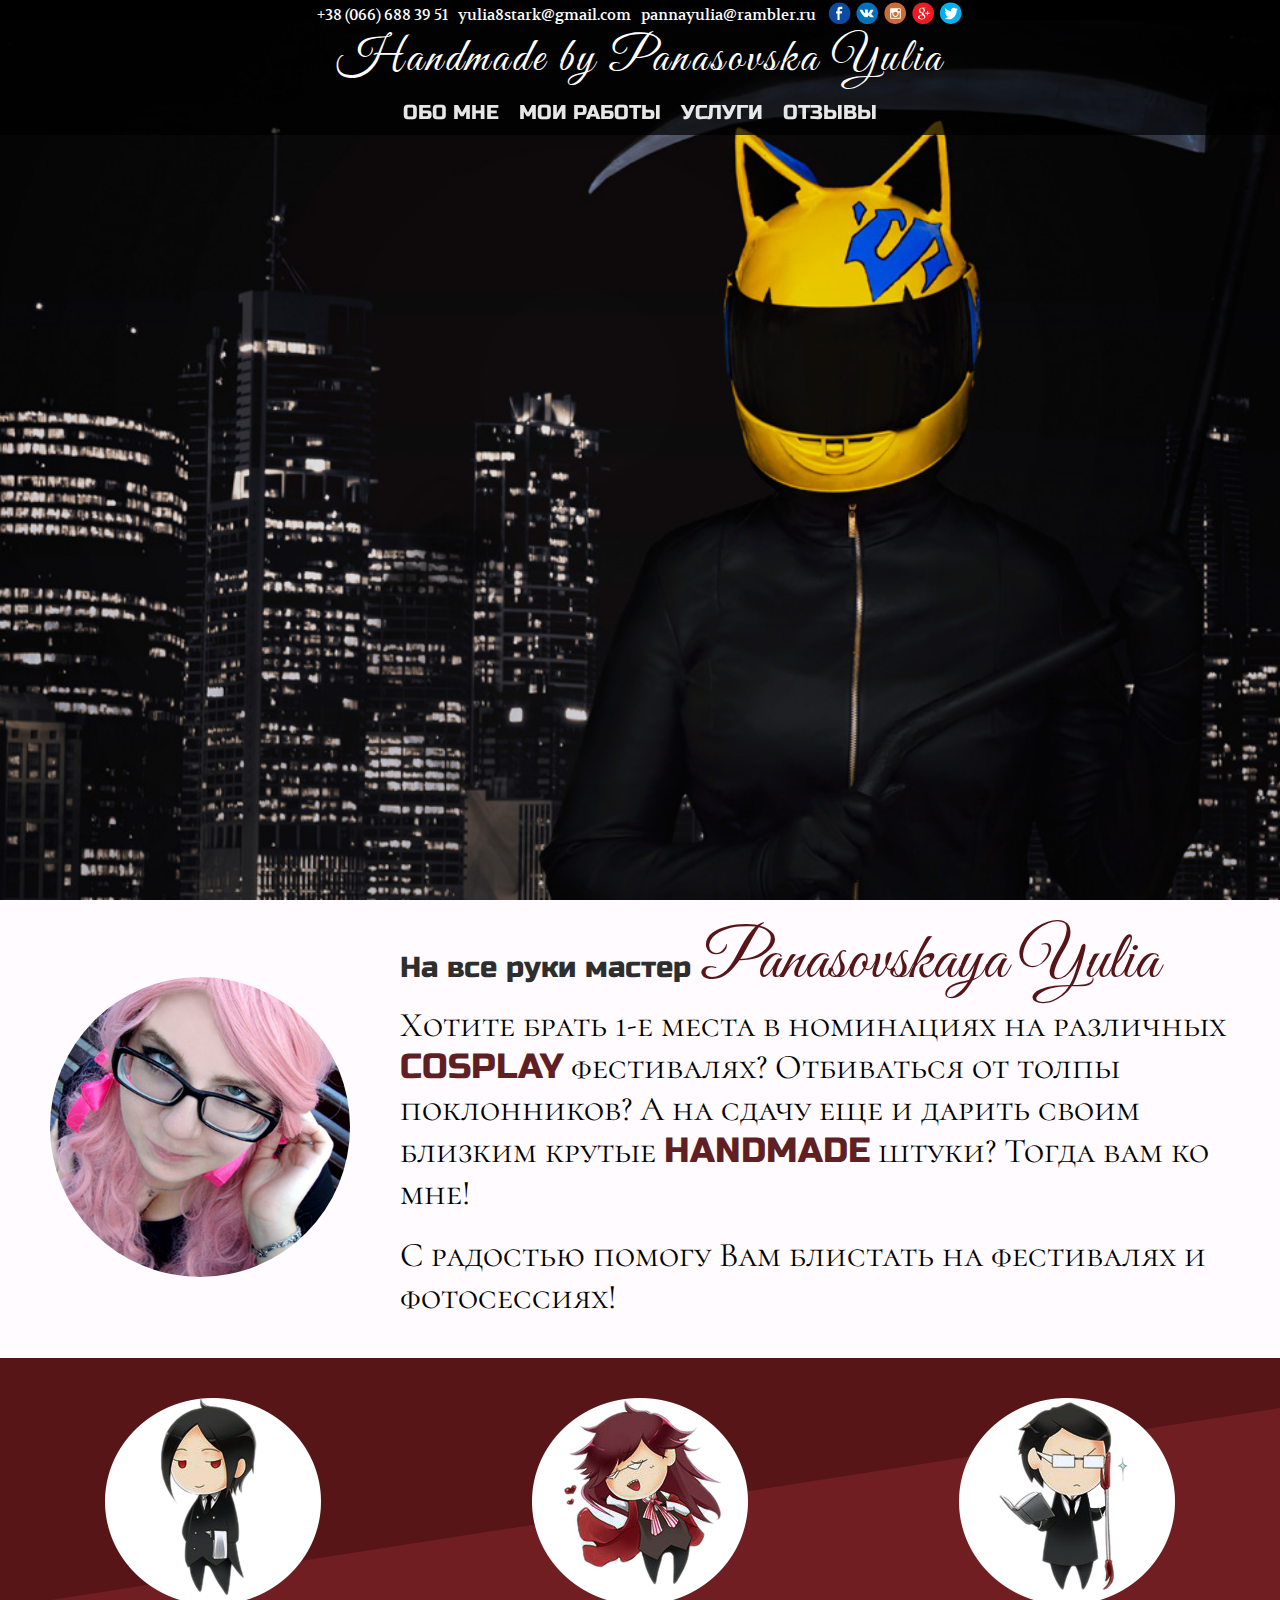
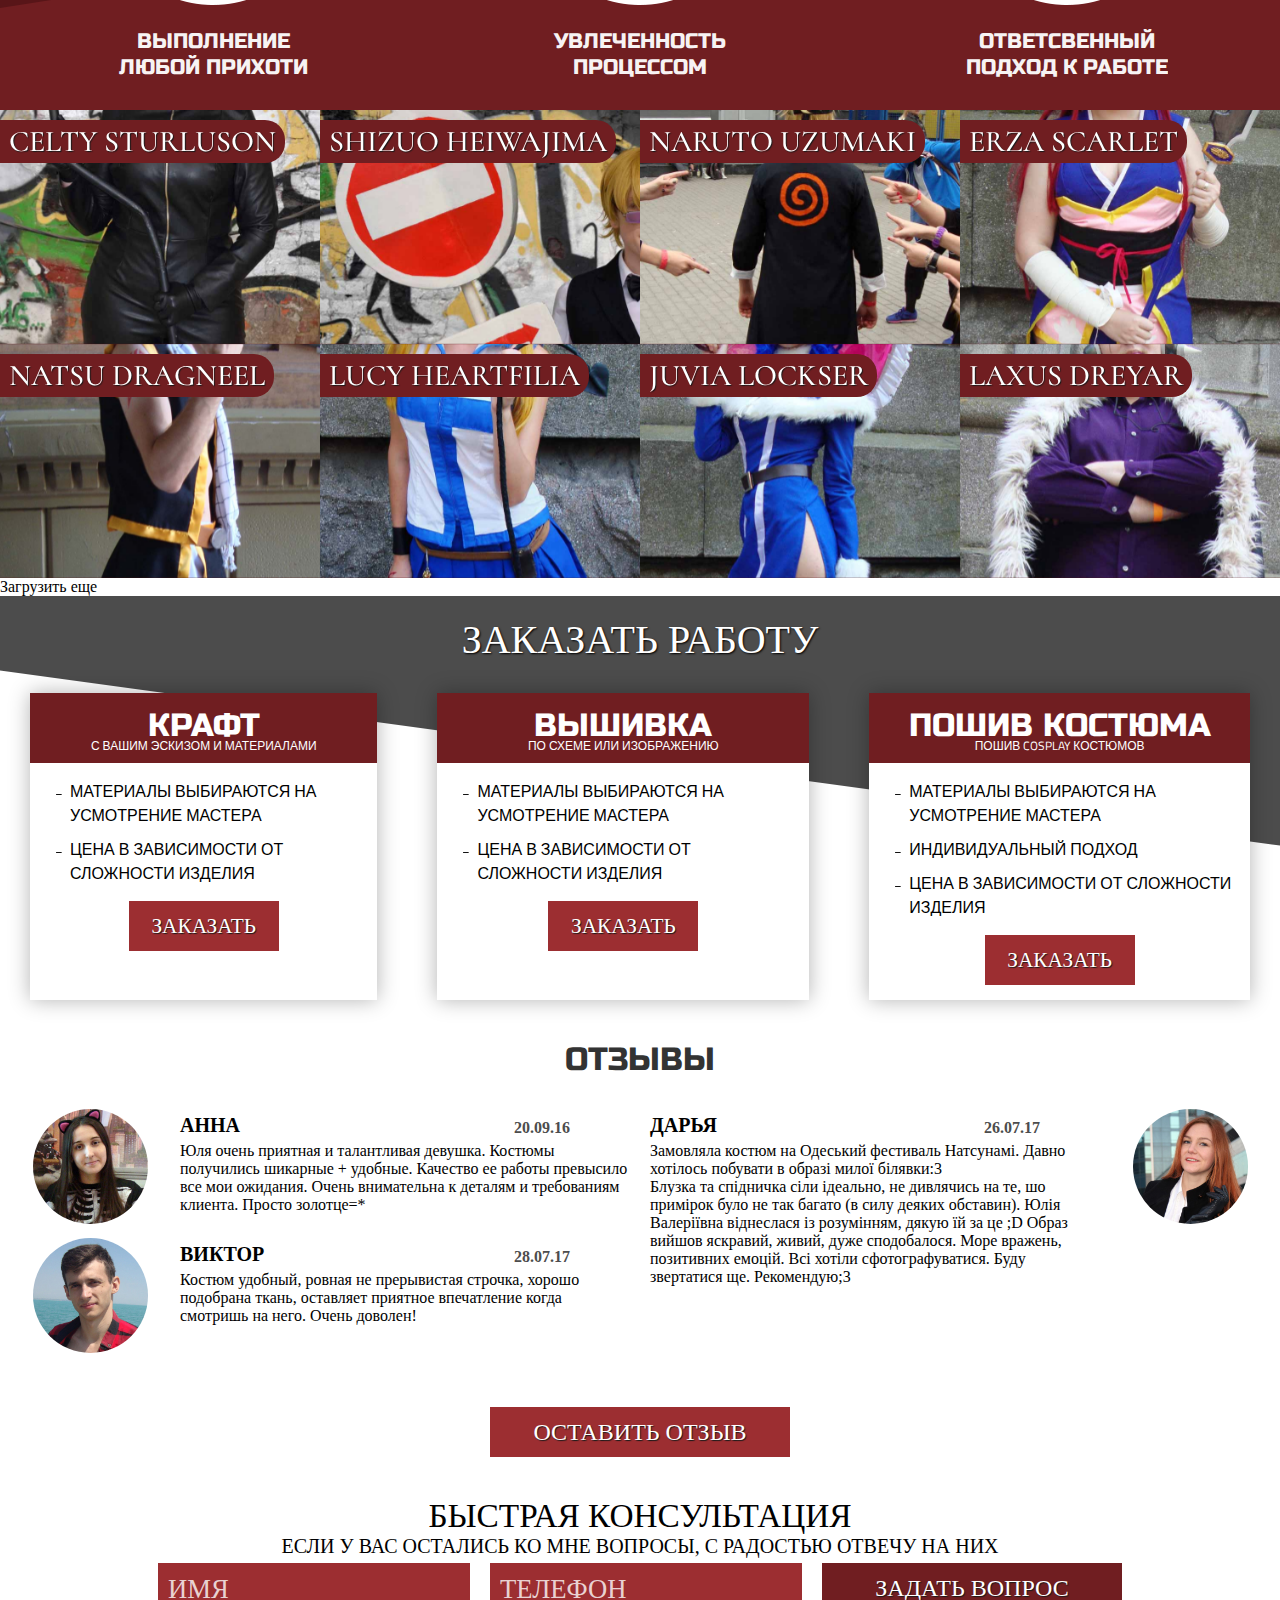
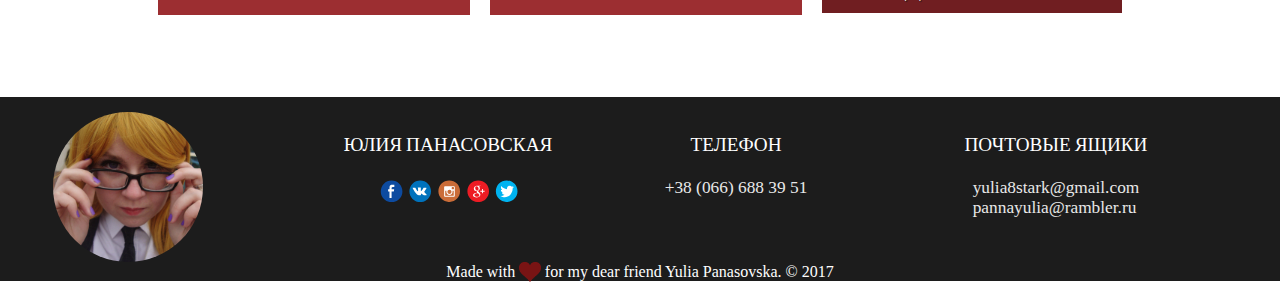
==== index.html @ e8b0d673 "ajax gallery. the first part" ====
﻿<!DOCTYPE html>
<html>
<head>
<meta charset="utf-8">
<title>Panasovska Yulia</title>
<link rel="icon" type="image/png" href="img/icon.png">
 <link rel="stylesheet"  type="text/css" href="styles.css">
 <link rel="stylesheet"  type="text/css" href="mobstyles.css">
<link rel="stylesheet"  type="text/css" href="animate.min.css">
<meta name="viewport" content="width=device-width, initial-scale=1">
<meta name="yandex-verification" content="92c1edef56f4a4aa" />
<script type="text/javascript" src="https://ajax.googleapis.com/ajax/libs/jquery/1.11.3/jquery.min.js"></script>
<script type="text/javascript" src="js/jquery.maskedinput.min.js"></script>
<script type="text/javascript" src="js/jquery.activechange.js"></script>
<script type="text/javascript" src="js/jquery.form.js"></script>
 <script type="text/javascript">
   jQuery(function($){
   $(".phone").mask("+38(999) 999-9999");
   });
</script>

<script type="text/javascript">
$(document).ready(function(){
   $("#imgLoad").hide();  //Скрываем прелоадер
});
var num = 4; //чтобы знать с какой записи вытаскивать данные
$(function() {
   $("#load div").click(function(){ //Выполняем если по кнопке кликнули
   $("#imgLoad").show(); //Показываем прелоадер
   $.ajax({
          url: "galleryPick.php",
          type: "POST",
          data: {"num": num},
          cache: false,
          success: function(response){
              if(response == 0){  // смотрим ответ от сервера и выполняем соответствующее действие
                 alert("Больше нет записей");
                 $("#imgLoad").hide();
              }else{
                // $("#content").empty()
                 $("#gallery").append(response);
                 num = num + 4;
                 $("#imgLoad").hide();
              }
           }
        });

        // $.ajax({
        //        url: "galleryPick.php",
        //        type: "POST",
        //        data: {"num": num},
        //        cache: false,
        //        success: function(response){
        //            if(response == 0){  // смотрим ответ от сервера и выполняем соответствующее действие
        //               alert("Больше нет записей");
        //               $("#imgLoad").hide();
        //            }else{
        //               $("#content").append(response);
        //               num = num + 5;
        //               $("#imgLoad").hide();
        //            }
        //         }
        //      });
    });
});
</script>
<style type="text/css">

/*.commentBlock{
  width:500px;
  margin: 10px auto;
  border-bottom:1px solid #999;
}
.name{
  font-weight:700;
}
#load{
  width:120px;
  height:30px;
  text-align:center;
  margin: 10px auto;
}
#load div{
   margin: 5px;
   cursor:pointer;
   background: #6483aa;
   color:#fff;
   padding: 4px 10px 4px 10px;
   border:1px solid #2f4561;
   -webkit-border-radius: 2px;
   -moz-border-radius: 2px;
   border-radius: 2px;
}*/
</style>

<style>
@media screen and (-ms-high-contrast: active), (-ms-high-contrast: none)   {
.grid {
  display: none;
}

#ie::after {
  content: "Для просмотра сайта используйте, пожалуйста, другой браузер";
}

.cbalink {
	background-color: #fff;
	margin: 0;
}
}
</style>

</head>
<body>
<div id="ie"></div>
<div class="grid">
<nav class="sticky top-menu" id="menu">
<ul id="nav" class="start-opacity">
<li class="item-nav nav-about"><a href="#about" >Обо мне</a></li>
<li class="item-nav nav-work"><a href="#gallery">Мои работы</a></li>
<li class="item-nav nav-order"><a href="#order">Услуги</a></li>
<li class="item-nav nav-review"><a href="#review">Отзывы</a></li>
</ul>
</nav>
<header class="grid-header">
<div class="address">
<div class="address-item telephone">+38 (066) 688 39 51</div>
<div class="address-item mail">yulia8stark@gmail.com</div>
<div class="address-item mail">pannayulia@rambler.ru</div>
<div class="address-item social">
<a class="social-item facebook" href="https://www.facebook.com/yulia.panasovska"></a>
<a class="social-item vk" href="https://vk.com/skiloi"></a>
<a class="social-item insta" href="https://www.instagram.com/_skiloi_/"></a>
<a class="social-item google" href="https://plus.google.com/u/0/117470913930632903381"></a>
<a class="social-item twitter" href="#"></a>
</div>
</div>
<div id="logo"> Handmade by Panasovska Yulia </div>
</header>
 <div class="grid-about" id="about">
<div class="grid-about-wrap">
<div class="grid-about-photo">
<img src="img/photo.jpg">
</div>
<div class="grid-about-item">
<div class="grid-about-top"><span class="about-header-first"> На все руки мастер</span><span class="about-header-second">Panasovskaya Yulia</span></div>
<div class="grid-about-center">Хотите брать 1-е места в номинациях на различных <span class="about-center-keywords">COSPLAY</span> фестивалях? Отбиваться от толпы поклонников? А на сдачу еще и дарить своим близким крутые <span class="about-center-keywords">HANDMADE</span> штуки? Тогда вам ко мне!</div>
<div class="grid-about-bottom">С радостью помогу Вам блистать на фестивалях и фотосессиях!</div>
</div>
</div>

  <div class="grid-circles" id="circles">
<div class="bg-for-circles"></div>
<div class="wrap-for-circles">
<div class="grid-circles-img grid-circles-left-img"><img  src="img/seba.png">
<div class="circles-img-descr">Выполнение любой прихоти</div>
</div>
<div class="grid-circles-img grid-circles-center-img"><img src="img/grel.png">
<div class="circles-img-descr">Увлеченность процессом</div >
</div>
<div class="grid-circles-img grid-circles-right-img "><img src="img/william.png">
<div class="circles-img-descr">Ответсвенный подход к работе</div>
</div>
</div>
</div>
</div>

<div class="grid-gallery" id="gallery">

<label for="pic-1" class="grid-gallery-element">
<figure class="gallery-effect">
<img class="small-img" src="img/small_overalls.jpg">
<figcaption>
<div>
	<h2>Celty Sturluson</h2>
	<p class="date"> 22.07.2017</p>
	<p class="fest"> Khanifest</p>
	<p>Пошив комбинезона, перчаток. Крафт шлема и косы.</p>
</div>
</figcaption>
</figure>
</label>


<label for="pic-2" class="grid-gallery-element">
<figure class="gallery-effect">
<img class="small-img" src="img/small_znak.jpg">
<figcaption>
<div>
	<h2>Shizuo Heiwajima</h2>
	<p class="date">22.07.2017</p>
	<p class="fest"> Khanifest</p>
	<p>Крафт дорожного знака.</p>
</div>
</figcaption>
</figure>
</label>

<label for="pic-3" class="grid-gallery-element">
<figure class="gallery-effect">
<img class="small-img" src="img/small_cloak.jpg">
<figcaption>
<div>
	<h2>Naruto Uzumaki</h2>
	<p class="date">24.09.2016</p>
	<p class="fest"> Akihabara</p>
	<p>Пошив плаща и повязки на голову.</p>
</div>
</figcaption>
</figure>
</label>

<label for="pic-4" class="grid-gallery-element">
<figure class="gallery-effect">
<img class="small-img" src="img/small_erza.jpg">
<figcaption>
<div>
	<h2>Erza Scarlet</h2>
	<p class="date">22.07.2017</p>
	<p class="fest"> NatsuNami</p>
	<p>Пошив костюма. Крафт алебарды.</p>
</div>
</figcaption>
</figure>
</label>

<label for="pic-5" class="grid-gallery-element">
<figure class="gallery-effect">
<img class="small-img" src="img/small_natsu.jpg">
<figcaption>
<div>
	<h2>Natsu Dragneel</h2>
	<p class="date">01.02.2017</p>
	<p class="fest"> NatsuNami</p>
	<p>Пошив костюма.</p>
</div>
</figcaption>
</figure>
</label>

<label for="pic-6" class="grid-gallery-element">
<figure class="gallery-effect">
<img class="small-img" src="img/small_lucy.jpg">
<figcaption>
<div>
	<h2>Lucy Heartfilia</h2>
	<p class="date">22.07.2017</p>
	<p class="fest"> NatsuNami</p>
	<p>Пошив костюма.</p>
</div>
</figcaption>
</figure>
</label>

<label for="pic-7" class="grid-gallery-element">
<figure class="gallery-effect">
<img class="small-img" src="img/small_juvia.jpg">
<figcaption>
<div>
	<h2>Juvia Lockser</h2>
	<p class="date">22.07.2017</p>
	<p class="fest"> NatsuNami</p>
	<p>Пошив костюма. Сапоги-чулки. Крафт зонта.</p>
</div>
</figcaption>
</figure>
</label>

<label for="pic-8" class="grid-gallery-element">
<figure class="gallery-effect">
<img class="small-img" src="img/small_laxus.jpg">
<figcaption>
<div>
	<h2>Laxus Dreyar</h2>
	<p class="date">22.07.2017</p>
	<p class="fest"> NatsuNami</p>
	<p>Пошив плаща. Крафт наушников.</p>
</div>
</figcaption>
</figure>
</label>
 <!-- <div id="content">

</div> -->

</div>
<div id="load">
<div>Загрузить еще</div>
<img src="loading.gif" id="imgLoad">
</div>


<div>
<input type="checkbox" id="pic-1"/>
<label for="pic-1" class="lightbox"><div class="bg"> <img src="img/overalls.jpg"/> </div></label>
<input type="checkbox" id="pic-2"/>
<label for="pic-2" class="lightbox"><div class="bg"> <img src="img/znak.jpg"/> </div></label>
<input type="checkbox" id="pic-3"/>
<label for="pic-3" class="lightbox"><div class="bg"> <img src="img/cloak.jpg"/> </div></label>
<input type="checkbox" id="pic-4"/>
<label for="pic-4" class="lightbox"><div class="bg"> <img src="img/erza.jpg"/> </div></label>
<input type="checkbox" id="pic-5"/>
<label for="pic-5" class="lightbox"><div class="bg"> <img src="img/natsu.jpg"/> </div></label>
<input type="checkbox" id="pic-6"/>
<label for="pic-6" class="lightbox"><div class="bg"> <img src="img/lucy.jpg"/> </div></label>
<input type="checkbox" id="pic-7"/>
<label for="pic-7" class="lightbox"><div class="bg"> <img src="img/juvia.jpg"/> </div></label>
<input type="checkbox" id="pic-8"/>
<label for="pic-8" class="lightbox"><div class="bg"> <img src="img/laxus.jpg"/> </div></label>
</div>

<div class="grid-order" id="order">
<div class="bg-for-order"></div>
<div class="order-header">Заказать работу</div>
<div class="grid-order-block">
<div class="order-block grid-order-left">
<header>Крафт
<div class="order-header-descr">с вашим эскизом и материалами</div>
</header>
<ul>
<li>материалы выбираются на усмотрение мастера
<li>цена в зависимости от сложности изделия
</ul>
<button class="order-button-element">Заказать</button>
</div>
<div class="order-block grid-order-center">
<header>Вышивка
<div class="order-header-descr">по схеме или изображению</div>
</header>
<ul>
<li>материалы выбираются на усмотрение мастера
<li>цена в зависимости от сложности изделия
</ul>
<button class="order-button-element">Заказать</button>
</div>
<div class="order-block grid-order-right">
<header>Пошив костюма
<div class="order-header-descr">пошив cosplay костюмов</div>
</header>
<ul>
<li>материалы выбираются на усмотрение мастера
<li>индивидуальный подход
<li>цена в зависимости от сложности изделия
</ul>
<button class="order-button-element">Заказать</button>


</div>
</div>

<div class="order-form order-form-hide" > <div class="order-form-wrap"><div onClick="cancelFunc()" class="cancel"></div>
<form id="form-order" action="javascript:void(null);" onsubmit="callOrder()" method="POST">
<h2>Заказать</h2>
<table>
<th><td>
<input class="order-form-element" type="text" name="name-order" placeholder="Имя" required>
<input class="order-form-element" type="text" name="mail-order" placeholder="Email" required>
<input class="order-form-element phone" type="text" name="phone-order" placeholder="Телефон"></td>
<td><textarea class="order-form-element" name="message-order" placeholder="Ваши пожелания..."></textarea></td></th></table>
<button class="order-form-element order-form-button" type="submit">Отправить</button>
</form></div></div>

</div>
<div class="grid-review" id="review">
  <div class="review-header">Отзывы</div>
    <div class="grid-review-block">
      <div class="grid-review-block-left">
        <div class="grid-review-block-left-first">
          <div class="review-image"><img src="img/photo_anna.jpg" ></div>
          <div class="review-comment">
            <p class="review-name">Анна <span class="review-date">20.09.16</span></p>
            <p>Юля очень приятная и талантливая девушка. Костюмы получились шикарные + удобные. Качество ее работы превысило все мои ожидания. Очень внимательна к деталям и требованиям клиента. Просто золотце=*</p>
          </div>
        </div>
        <div class="grid-review-block-left-second">
          <div class="review-image"><img src="img/photo_victor.jpg" ></div>
          <div class="review-comment">
            <p class="review-name">Виктор <span class="review-date">28.07.17</span></p>
            <p>Костюм удобный, ровная не прерывистая строчка, хорошо подобрана ткань, оставляет приятное впечатление когда смотришь на него. Очень доволен!</p>
          </div>
        </div>
      </div>
    <div class="grid-review-block-right">
      <div class="grid-review-block-right-first">
        <div class="review-comment">
          <p class="review-name">Дарья <span class="review-date">26.07.17</span></p>
          <p>Замовляла костюм на Одеський фестиваль Натсунамі. Давно хотілось побувати в образі милої білявки:3 <br>
            Блузка та спідничка сіли ідеально, не дивлячись на те, шо примірок було не так багато (в силу деяких обставин). Юлія Валеріївна віднеслася із розумінням, дякую їй за це ;D
            Образ вийшов яскравий, живий, дуже сподобалося. Море вражень, позитивних емоцій. Всі хотіли сфотографуватися. Буду звертатися ще. Рекомендую;3</p>
        </div>
        <div class="review-image review-image-right"><img src="img/photo_daria.jpg"></div>
      </div>
    </div>
    </div>

<div class="review-form review-form-hide" > <div class="review-form-wrap"> <div onClick="cancelFunc()" class="cancel"></div>
<form id="form-review" action="javascript:void(null);" onsubmit="callReview()" method="POST">
<h2>Оставить отзыв</h2>
<input class="review-form-element" type="text" name="name-review" placeholder="Имя" required>
<input class="review-form-element" type="text" name="mail-review" placeholder="Email" pattern="/^([A-Z|a-z|0-9](\.|_){0,1})+[A-Z|a-z|0-9]\@([A-Z|a-z|0-9])+((\.){0,1}[A-Z|a-z|0-9]){2}\.[a-z]{2,3}$/gm" required>
<textarea class="review-form-element" name="comment-review" required></textarea>
<button class="review-form-element review-form-button" type="submit">Отправить</button>
</form></div></div>


<div class="review-button"><button class="review-button-element">Оставить отзыв</button></div>

</div>
<div class="grid-consultation" id="consultation">
<div id="consultation-header">Быстрая консультация</div>
<div id="consultation-descr">Если у Вас остались ко мне вопроcы, с радостью отвечу на них</div>

<div class="consultation-form">
<form class="grid-consultation-form" id="form-cons" action="javascript:void(null);" onsubmit="callCons()" method="POST">
<input class="consultation-form-element" type="text" name="name-cons" placeholder="Имя" required>
<input class="consultation-form-element phone"  type="text" name="phone-cons" placeholder="Телефон" required>
<button class="consultation-form-element consultation-button-element" type="submit"  >Задать вопрос</button>
</form>
</div>

<div class="response-form response-form-hide">
<div id="screen">
<div id="response-wrap">
<div id="response">
</div>
<button id="response-button" onClick="clearFunc()" style="display: none" >Окей</button>
</div>
</div>
</div>

</div>
 <footer class="grid-footer">
<div class="footer-img"><img src="img/photo_footer.jpg" ></div>

<div class="footer-name">Юлия Панасовская</div>
<div class="footer-tel-descr">Телефон</div>
<div class="footer-email-decr">Почтовые ящики</div>
<div class="footer-social">
<a class="social-item facebook" href="https://www.facebook.com/yulia.panasovska"></a>
<a class="social-item vk" href="https://vk.com/skiloi"></a>
<a class="social-item insta" href="https://www.instagram.com/_skiloi_/"></a>
<a class="social-item google" href="https://plus.google.com/u/0/117470913930632903381"></a>
<a class="social-item twitter" href="#"></a>
</div>
<div class="footer-tel">
<div>+38 (066) 688 39 51</div>

</div>
<div class="footer-email">
<div>yulia8stark@gmail.com</div>
<div>pannayulia@rambler.ru</div>
</div>
<div id="footer-copyright">Made with <span id="footer-heart"><img src="img/heart.png"></span> for my dear friend Yulia Panasovska. &copy 2017</div>
</footer>
</div>
</body>
</html>
---- styles.css ----
@import url('https://fonts.googleapis.com/css?family=Titillium+Web:200,200i,300,300i,400,400i,600,600i,700,700i,900');
@import url('https://fonts.googleapis.com/css?family=Satisfy');
@import url('https://fonts.googleapis.com/css?family=Cookie|Great+Vibes|Russo+One|Volkhov');
@import url('https://fonts.googleapis.com/css?family=Cormorant+Unicase');
@import url('https://fonts.googleapis.com/css?family=Marmelad');
@import url('https://fonts.googleapis.com/css?family=Jura');
@import url('https://fonts.googleapis.com/css?family=Lato');

:root {
	--scarlet-medium: #701e21;
	--scarlet-light: #9c2e31;
	--white: #fff;
	--black: #000;
	--font-russo: 'Russo One', sans-serif;
}



body,html {
	margin: 0;
	padding: 0;
	border: 0;
}

ul::selection,
li::selection {
	color: var(--white);
	background: var(--scarlet-light);
}

p::selection,
span::selection,
div::selection,
a::selection,
img::selection,
h2::selection,
button::selection,
header::selection,
input::selection,
textarea::selection    {
	color: var(--white);
	background: var(--scarlet-light);
}

.address {
	display: flex;
	justify-content: center;
	flex-wrap: nowrap;
	background-color: #000;
	color: var(--white);
	height: 20px;
	font-family: 'Volkhov', serif;
	margin: 0;
	padding: 0;
	font-size: 11pt;
}

.address-item {
	margin-left: 5px;
	margin-right: 5px;
}

#logo {
	background-color: rgba(0,0,0, 0.7);
	margin: 0;
	text-align: center;
	margin: 0;
	color: var(--white);
	font-size: 35pt;
	font-family: 'Great Vibes', cursive;
	height: 50px;
	z-index: 999;
	padding: 10px;
	letter-spacing: 3px;
}



header.grid-header {
	background-image: url(img/bgr.jpg);
	background-size: cover;
	background-attachment: fixed;
	background-position: 70% 50%;
	background-color: #000;
}

.grid {
	display: grid;
	grid-template-columns: 1fr;
	grid-template-rows: 0px 100vh auto auto auto auto auto  auto 200px;
}

.social a {
	display: inline-flex;
	text-decoration: none;
	background-image: url('img/social.svg');
	background-repeat: no-repeat;
	background-size: 27px auto;
	padding: 2px 0 2px 0px;
	width: 25px;
	height: 20px;
	-webkit-transition: all 0.2s ease 0s;
	-moz-transition: all 0.2s ease 0s;
	-o-transition: all 0.2s ease 0s;
	transition: all 0.2s ease 0s;
}

.social a:hover {
	transform: scale(1.3);
}

.social .facebook {background-position: 0 0px;}
.social .vk {background-position: 0 -26px;}
.social .insta {background-position: 0 -51px;}
.social .google {background-position: 0 -77px;}
.social .twitter {background-position: 0 -103px;}

.mail, .telephone {
	margin-top: 5px;
}

/* ----------------- GRID NAV --------------------- */

.opacity {
	background-color : rgba(0,0,0, 0.7);
}


.non-opacity {
	background-color : rgba(0,0,0, 0.95);
}
#nav {
	display: block;
	margin: 0;
	padding: 5px;

	color: var(--white);
	text-align: center;
}

.item-nav {
	padding: 5px;
	text-align: center;
	color: var(--white);
	text-transform: uppercase;
	font-size: 15pt;
	display: inline-block;
	font-family: var(--font-russo);
	margin-left: 3px;
	margin-right: 3px;
}

.start-opacity {
background-color : rgba(0,0,0, 0.7);

}

ul {
	list-style-type: none;
}

nav {
	margin-top: 90px;
	z-index: 3;
}

.sticky {
	position: -moz-sticky;
	position: -ms-sticky;
	position: -o-sticky;
	position: sticky;
	top: 0px;
}

nav a {
	color: var(--white);
	opacity: 0.9;
	text-decoration: none;
	-webkit-transition: all 0.2s ease 0s;
	-moz-transition: all 0.2s ease 0s;
	-o-transition: all 0.2s ease 0s;
	transition: all 0.2s ease 0s;
}

nav a:hover {
	color: var(--scarlet-light);
}

nav a.active {
	color: var(--scarlet-light);
}

/* ----------------- GRID ABOUT --------------------- */

.grid-about-wrap {
	display: grid;
	background-color: #fffbff;
	grid-template-columns: 400px 1fr;
}

.grid-about-photo {
	justify-self: center;
	align-self: center;
}

.grid-about-photo img {
	border-radius: 200px;
	text-align: center;
	height: 300px;

}

.about-center-keywords {
	transition: all .2s ease;
	display: inline-block;
}

.about-center-keywords:hover {
	-webkit-transform: scale(1.1);
	-ms-ransform: scale(1.1);
	transform: scale(1.1);
}

.grid-about-item {
    margin-right: 10px;
}

.grid-about-top {
	margin-top: 20px;
	display: inline-block;
	width: 100%;
}


.grid-about-center {
	margin-top: 0px;
	font-size: 26pt;
	font-family: 'Cormorant Unicase', serif;
	margin-right: 5%;
}


.grid-about-bottom {
	margin-top: 20px;
	font-size: 26pt;
	margin-bottom: 40px;
	font-family: 'Cormorant Unicase', serif;
	margin-right: 5%;
}

.about-header-first {
	font-family: var(--font-russo);
	font-size: 22pt;
	color: #242424;
	opacity: 0.95;
}

.about-header-second {
	color: #581518;
	font-family: 'Great Vibes', cursive;
	font-size: 50pt;
	padding-left: 10px;
}

.about-center-keywords {
	color: #581518;
	font-family: var(--font-russo);
	opacity: 0.95;
}

/* ----------------- GRID CIRCLES --------------------- */

.grid-circles {
	padding: 0px;
	background: var(--scarlet-medium);
	position: relative;
}

.wrap-for-circles {
	display: flex;
	flex-wrap: wrap;
	z-index: 2;
	position: relative;
	justify-content: space-around;
}


.bg-for-circles {
	background: #581518;
	z-index: 1;
	width: 100wv;
	height: 250px;
	clip-path: polygon(0 100%, 100% 20%, 100% 0, 0 0);
	margin-bottom: -210px;
	position: relative;
}

.circles-img-descr {
	color: var(--white);
	text-align: center;
	margin: 30px;
	font-size: 16pt;
	font-family: var(--font-russo);
	opacity: 0.95;
	font-weight: 100;
	text-transform: uppercase;
	transition: all .3s ease;
}

.grid-circles-img {
	background-image: url(img/circle.png);
	background-repeat: no-repeat;
	background-position: top center;
	-webkit-flex-basis: 270px;
	flex-basis: 270px;



}

.grid-circles-img:hover .circles-img-descr {
	-webkit-transform: scale(1.1);
	-ms-transform: scale(1.1);
	transform: scale(1.1);
}

.grid-circles-img img {
	display: block;
	margin: auto;
	transition: all .2s ease;
}

/* ----------------- GRID GALLERY --------------------- */

.grid-gallery {
	display: grid;
	grid-template-columns: repeat(auto-fit, minmax(300px, auto));
	padding-top: 0px;
	padding-bottom: 0px;
	grid-gap: 0px;
	/*justify-content: center;*/
	margin-bottom: 0px;
	background-color: #fffbff;

}

.grid-gallery-element {
 	/*width: 350px;
	height: 230px;*/
	overflow: hidden;

}

.small-img {
	max-width: 100%;
	height: auto;
}

.lightbox {
	width: 100%;
	position: fixed;
	top: 0;
	left: 0;
	z-index: 99;
	min-height: 100%;
	visibility: hidden;
	opacity: 0;
	-webkit-transform: scale(1);
	-ms-transform: scale(1);
	transform: scale(1);
	transition: all 0.3s ease;
	overflow: hidden;

}
.lightbox .bg img {
	position: fixed;
	top: 50%;
	left: 50%;
	max-width: 96%;
	max-height: 96%;
	-webkit-transform: translate(-50%, -50%);
	-ms-transform: translate(-50%, -50%);
	transform: translate(-50%, -50%);
	box-shadow: 0 2px 8px rgba(0, 0, 0, 0.25);
	transition: transform .5s ease-out;
	overflow-y: hidden;
}

.lightbox .bg {
	background-color: rgba(0,0,0, 0.95);
	position: fixed;
	top: 50%;
	left: 50%;
	width: 100vw;
	height: 100vh;
	-webkit-transform: translate(-50%, -50%);
	-ms-transform: translate(-50%, -50%);
	transform: translate(-50%, -50%);

}

input[type="checkbox"]:checked + .lightbox {
	-webkit-transform: scale(1);
	-ms-transform: scale(1);
	transform: scale(1);
	visibility: visible;
	opacity: 1;
}


label[for] {
	cursor: pointer;
}

input[type="checkbox"] {
	display: none;
}

 figure {
	position: relative;
	float: left;
	overflow: hidden;
	max-width: 100%;
	height: auto;
	background: #3085a3;
	text-align: center;
	cursor: pointer;
	margin: 0;
}

 figure img {
	position: relative;
	display: block;
	opacity: 1;
}

 figure figcaption {
	padding: 0;
	color: var(--white);
	/*width: 350px;*/
	text-transform: uppercase;
	font-size: 1.25em;
	-webkit-backface-visibility: hidden;
	backface-visibility: hidden;
}

 figure figcaption::before,
 figure figcaption::after {
	pointer-events: none;
}

 figure figcaption {
	position: absolute;
	top: 0;
	left: 0;
	width: 100%;
	height: 100%;
	margin: 10px;
}

figure.gallery-effect .date {
	text-align: right;
	font-size: 13pt;
	margin: 0;
	padding: 0;
	margin-right: 20px;
	margin-top: -10px;
}

figure.gallery-effect .fest {
	text-align: right;
	font-size: 13pt;
	margin: 0;
	padding: 0;
	margin-right: 20px;
	margin-top: 0px;
	margin-bottom: 10px;
}

figure.gallery-effect {
	background: #581518;
}

figure.gallery-effect img {
	max-width: none;
	width: -webkit-calc(100% + 20px);
	width: calc(100% + 20px);
	-webkit-transition: opacity 0.35s, -webkit-transform 0.35s;
	transition: opacity 0.35s, transform 0.35s;
	-webkit-transform: translate3d(-10px,0,0);
	transform: translate3d(-10px,0,0);
	-webkit-backface-visibility: hidden;
	backface-visibility: hidden;
}

figure.gallery-effect:hover img {
	opacity: 0.4;
	-webkit-transform: translate3d(0,0,0);
	transform: translate3d(0,0,0);
}

figure.gallery-effect figcaption {
	text-align: left;
}

figure.gallery-effect h2 {
	position: relative;
	overflow: hidden;
	display: inline-block;
	margin-top: 0;
	margin-left: -10px;
	background-color: var(--scarlet-medium);
	padding: 3px 9px 3px 9px;
	text-shadow: 1px 1px 1px #1a1a1a;
	font-family: 'Cormorant Unicase', serif;
	font-weight: 500;
	border-radius: 0 20px 20px 0;

}


figure.gallery-effect:hover h2::after {
	-webkit-transform: translate3d(0,0,0);
	transform: translate3d(0,0,0);
}

figure.gallery-effect p {

	opacity: 0;
	margin: 0;
	-webkit-transition: opacity 0.35s, -webkit-transform 0.35s;
	transition: opacity 0.35s, transform 0.35s;
	-webkit-transform: translate3d(100%,0,0);
	transform: translate3d(100%,0,0);
	font-family: 'Cormorant Unicase', serif;
}

figure.gallery-effect:hover p {
	opacity: 1;
	-webkit-transform: translate3d(0,0,0);
	transform: translate3d(0,0,0);
}

/* ----------------- GRID ORDER --------------------- */

.grid-order {
	background: url(img/bg2.jpg) no-repeat fixed center center;
	background-size: cover;

}

.grid-order-block {
	display: grid;
	grid-template-columns: repeat(3, auto);
	position: relative;

}

.order-header {
	display: block;
	margin: 20px;
	text-align: center;
	text-transform: uppercase;
	font-size: 30pt;
	color: var(--white);
	text-shadow: 1px 1px 2px black;
	z-index: 2;
	position: relative;
}


.order-block {
	background-color: var(--white);
	margin: 10px 30px 10px 30px;
	box-shadow:  0 0 20px rgba(0,0,0,0.3);
	z-index: 2;
	position: relative;
	margin-bottom: -20px;
	padding-bottom: 15px;
}

.order-block header {
	background-color: #701e21;
	text-align: center;
	color: var(--white);
	font-size: 24pt;
	padding: 10px;
	font-family: var(--font-russo);
	text-transform: uppercase;
	padding-top: 20px;
	line-height: 26px;
}

.order-header-descr {
	font-size: 9pt;
	font-family: 'Titillium Web', sans-serif;
	text-transform: uppercase;
	line-height: 14px;
}

.order-block ul {
	list-style-image: url(img/dash.png);
	font-family: 'Titillium Web', sans-serif;
	text-transform: uppercase;
	padding-right: 10px;
	font-size: 12pt;
}

.order-block ul li {
	margin-top: 10px;
}


.order-block button {
	display: block;
	padding: 0px;
	width: 150px;
	height: 50px;
	position: relative;
	margin: auto;
	background-color: #9c2e31;
	color: var(--white);
	border: 0;
	font-family: 'Volkhov', serif;
	text-transform: uppercase;
	font-size: 16pt;
	font-weight: 200;
	text-shadow: 1px 1px 1px #1a1a1a;
}

.bg-for-order {
	background: #000;
	z-index: -1;
	width: 100%;
	height: 250px;
	clip-path: polygon(0 0, 100% 0, 100% 100%, 0 30%);
	margin-bottom: -250px;
	opacity: 0.7;
}
.order-form-hide {
position: absolute;
top: -9999px;
left: -9999px;
}

.order-form-show {
	position: fixed;
	left: 0;
	top : 0;
	width: 100vw;
	height : 100vh;
	z-index : 4;
	background-color: rgba(0,0,0, 0.9);
}

.order-form-wrap {
	position: relative;
	background-color: #fff;
	margin: 0 auto;
	display: block;
	width: 640px;
	margin-top: 10%;
	border-radius: 20px 20px 5px 5px;
}

.order-form-wrap h2 {
	position: relative;
	background-color: var(--scarlet-light);
	color: #fff;
	font-family: var(--font-russo);
	text-transform: uppercase;
	font-weight: 900;
	font-size: 22pt;
	text-align: center;
	padding: 20px 0  20px 0;
	border-radius: 5px 5px 0 0;
	text-shadow: 1px 1px 1px #1a1a1a;
}

.order-form-wrap form {
	width: 640px;
	margin: 0 auto;
	min-height: 360px;
}

.order-form-element {
	margin: 5px 5px;
	height: 50px;
	width: 290px;

}

.order-form-element {
	background-color: #dbdbdb;
	border: 0;
}

textarea.order-form-element {
	width: 280px;
	height: 155px;
	padding: 10px;
	color: rgba(0,0,0, 0.6);
	font-family: 'Lato', sans-serif;
	margin-right: 10px;
}

button.order-form-element {
	position: relative;
	background-color: var(--scarlet-medium);
	color: #fff;
	font-size: 18pt;
	font-family: 'Volkhov', serif;
	text-transform: uppercase;
	text-shadow: 1px 1px 1px #1a1a1a;
	left: 50%;
	width: 300px;
	margin-left: -150px;

}

input.order-form-element[placeholder] {
	font-size: 20pt;
	color: rgba(0,0,0, 0.6);
	padding-left: 10px;
	font-family: 'Lato', sans-serif;

}

input.order-form-element[type="text"] {
	color: rgba(0,0,0, 0.6);
	font-family: 'Lato', sans-serif;

}
input.order-form-element[type="text"]::-webkit-input-placeholder {
	color: rgba(0,0,0, 0.6);
	font-family: 'Lato', sans-serif;
	text-transform: uppercase;

}
input.order-form-element[type="text"]::-moz-placeholder {
	color: rgba(0,0,0, 0.6);
	font-family: 'Lato', sans-serif;
	text-transform: uppercase;

}


/* ----------------- GRID REVIEW --------------------- */

.grid-review {
	background-color: var(--white);
	display: grid;
	margin-top: 30px;
}

.review-header {

	font-size: 24pt;
	text-align: center;
	text-transform: uppercase;
	margin: 30px;
	color: #333333;
	font-family: var(--font-russo);
}

.grid-review-block {
	display: grid;
	grid-template-columns: 50% 50%;
	grid-template-rows: 50% 50%;

}

.grid-review-block-left-first,
.grid-review-block-left-second {
	display: grid;
	grid-template-columns: 180px 1fr;
	padding-right: 10px;
	margin-bottom: 10px;
}

.grid-review-block-right-first {
	display: grid;
	grid-template-columns: 1fr 180px;
	padding-left: 10px;
	margin-bottom: 10px;
}

.review-image {
	justify-self: center;
	align-self: start;

}

.review-image img {
	border-radius: 100px;
	height: 115px;
}


.review-comment {
	display: block;
}

.review-comment p {
	padding: 0;
	margin: 0;
}

.review-comment .review-name {
	font-weight: bold;
	padding: 5px 0 5px 0;
	text-transform: uppercase;
	font-size: 15pt;
}

.review-comment .review-date {
	padding: 0 60px 0 0;
	margin-top: 5px;
	text-align: right;
	color: #4d4d4d;
	font-size: 12pt;
	float: right;
}

.review-button button {
	display: block;
	margin: auto;
	height: 50px;
	width: 300px;
	margin-top: 40px;
	margin-bottom: 40px;
	color: var(--white);
	background-color: #9c2e31;
	border: 0;
	font-size: 18pt;
	font-family: 'Volkhov', serif;
	text-transform: uppercase;
	text-shadow: 1px 1px 1px #1a1a1a;

}


.review-form-hide {
	position: absolute;
	top: -9999px;
	left: -9999px;
}

.review-form-show {
	position: fixed;
	left: 0;
	top : 0;
	width: 100vw;
	height : 100vh;
	z-index : 9;
	background-color: rgba(0,0,0, 0.9);
}

.review-form-wrap {
	position: relative;
	background-color: #fff;
	margin: 0 auto;
	display: block;
	width: 640px;
	margin-top: 10%;
	border-radius: 20px 20px 5px 5px;
}

.review-form-wrap h2 {
	position: relative;
	background-color: var(--scarlet-light);
	color: #fff;
	font-family: var(--font-russo);
	text-transform: uppercase;
	font-weight: 900;
	font-size: 22pt;
	text-align: center;
	padding: 20px 0  20px 0;
	border-radius: 5px 5px 0 0;
	text-shadow: 1px 1px 1px #1a1a1a;
}

.review-form-wrap form {
	width: 640px;
	margin: 0 auto;
}

.review-form-element {
	margin: 8px 8px;
	height: 50px;
	width: 290px;

}

.review-form-element {
	background-color: #dbdbdb;
	border: 0;
}

textarea.review-form-element {
	width: 600px;
	height: 150px;
	padding: 10px;
	color: rgba(0,0,0, 0.6);
	font-family: 'Lato', sans-serif;
}

button.review-form-element {
	position: relative;
	background-color: var(--scarlet-medium);
	color: #fff;
	font-size: 18pt;
	font-family: 'Volkhov', serif;
	text-transform: uppercase;
	text-shadow: 1px 1px 1px #1a1a1a;
	left: 50%;
	width: 300px;
	margin-left: -150px;
}

input.review-form-element[placeholder] {
	font-size: 20pt;
	color: rgba(0,0,0, 0.6);
	padding-left: 10px;
	font-family: 'Lato', sans-serif;

}

input.review-form-element[type="text"] {
	color: rgba(0,0,0, 0.6);
	font-family: 'Lato', sans-serif;

}
input.review-form-element[type="text"]::-webkit-input-placeholder {
	color: rgba(0,0,0, 0.6);
	font-family: 'Lato', sans-serif;
	text-transform: uppercase;

}
input.review-form-element[type="text"]::-moz-placeholder {
	color: rgba(0,0,0, 0.6);
	font-family: 'Lato', sans-serif;
	text-transform: uppercase;

}

/* --------------- GRID CONSULTATION ----------------- */

.grid-consultation {
	background-color: var(--white);
	margin-bottom: 20px;
}

#consultation-header {
	text-align: center;
	font-size: 25pt;
	text-transform: uppercase;
}

#consultation-descr {
	text-align: center;
	font-size: 15pt;
	text-transform: uppercase;
}

.grid-consultation-form {
	display: flex;
	flex-wrap: wrap;
	justify-content: center;
}

.consultation-form-element {
	margin: 5px 10px;
	height: 50px;
	width: 300px;
}

.grid-consultation-form input {
	background-color: #9c2e31;
	border: 0;
}

.grid-consultation-form button {
	background-color: #701e21;
	color: var(--white);
	border: 0;
	font-size: 18pt;
	font-family: 'Volkhov', serif;
	text-transform: uppercase;
	text-shadow: 1px 1px 1px #1a1a1a;
}

.grid-consultation-form input[placeholder] {
	font-size: 20pt;
	color: rgba(255,255,255, 0.8);
	padding-left: 10px;
	font-family: 'Volkhov', serif;

}

input[type="text"] {
	color: rgba(255,255,255, 0.8);
	font-family: 'Volkhov', serif;

}
input[type="text"]::-webkit-input-placeholder {
	color: rgba(255,255,255, 0.8);
	font-family: 'Volkhov', serif;
	text-transform: uppercase;

}
input[type="text"]::-moz-placeholder {
	color: rgba(255,255,255, 0.8);
	font-family: 'Volkhov', serif;
	text-transform: uppercase;

}


/* ----------------- GRID FOOTER --------------------- */

.grid-footer {
	background-color: #1c1c1c;
	display: grid;
	grid-template-columns: 20% 30% 15% 35%;
	grid-template-rows: auto auto auto;
	color: var(--white);
	grid-template-areas:
	"img name teldescr emaildescr"
	"img social tel email"
	"footer footer footer footer";
	padding-top: 15px;
	justify-content: center;
}

.current a {
    color: #red;
}

.footer-img {
	grid-area: img;
	align-self: center;
}

.footer-img img {
	height: 150px;
	border-radius: 100px;
	display: block;
	position: relative;
	margin: auto;

}

.footer-name {
	grid-area: name;
	justify-self: center;
	font-size: 1.2em;
	font-family: 'Volkhov', serif;
	text-transform: uppercase;
	align-self: center;
}

.footer-tel-descr {
	grid-area: teldescr;
	justify-self: center;
	font-size: 1.2em;
	font-family: 'Volkhov', serif;
	text-transform: uppercase;
	align-self: center;
}

.footer-email-decr {
	grid-area: emaildescr;
	justify-self: center;
	font-size: 1.2em;
	font-family: 'Volkhov', serif;
	text-transform: uppercase;
	align-self: center;
}

.footer-social {
	grid-area: social;
	justify-self: center;

}

.footer-tel {
	grid-area: tel;
	justify-self: center;
	font-size: 13pt;
	opacity: 0.9;

}

.footer-email {
	grid-area: email;
	justify-self: center;
	font-size: 13pt;
	opacity: 0.9;

}

#footer-copyright {
	text-align: center;
	grid-area: footer;
	margin: 0;
	padding: 0;
}

#footer-heart {
	display: inline-block;
}

#footer-heart img {
	height: 20px;
	margin-bottom: -5px;
	opacity: 0.8;
}

.footer-social {
	display: block;
	position: relative;
	justify-self: center;

}

.footer-social a {
	display: inline-flex;
	text-decoration: none;
	background-image: url('img/social.svg');
	background-repeat: no-repeat;
	background-size: 27px auto;
	padding: 2px 0 2px 0px;
	width: 25px;
	height: 20px;
	transition: all .2s ease;
}

.footer-social a:hover {
	transform: scale(1.3);
}

.footer-social .facebook {background-position: 0 0px;}
.footer-social .vk {background-position: 0 -26px;}
.footer-social .insta {background-position: 0 -51px;}
.footer-social .google {background-position: 0 -77px;}
.footer-social .twitter {background-position: 0 -103px;}


.response-form-hide {
	visibility: hidden;
}

.response-form-show {
	position: fixed;
	left: 0;
	top : 0;
	width: 100%;
	height : 100%;
	z-index : 9;
}

#response {
	font-size: 180%;
	position: relative;
	z-index : 10;
	width: 400px;
	padding : 0;
	margin : auto;
}

#screen {
	background-color: rgba(0,0,0, 0.9);
	position: fixed;
	left: 0;
	top : 0;
	width: 100%;
	height : 100%;
	z-index : 9;
}

#response-wrap {
	position: relative ;
	margin : auto;
	top : 25%;
	width: 400px;
	height : 200px;
	z-index : 10;
	padding : 40px;
	background-color: #fff;
	border-radius : 5px;
}

#response-button {
	background-color: #9c2e31;
	position: absolute ;
	display : block;
	visibility : visible;
	width: 200px;
	top : 60%;
	left : 50%;
	margin-left: -100px;
	height : 50px;
	z-inde : 11;
	border : 0;
	color : #fff;
	font-family: 'Volkhov', serif;
	text-transform: uppercase;
	font-size: 16pt;
	font-weight: 200;
	text-shadow": 1px 1px 1px #1a1a1a;
}

.cancel {
	display: block;
	background-image: url(img/cancel.png);
	position: absolute;
	width: 40px;
	height: 40px;
	z-index: 12;
	right: 0;
	margin: 5px;
	cursor: pointer;
	margin-top: 15px;
}

.cbalink {
	background-color: #1c1c1c;
	margin: 0;
}

.cbalink a,
.cbalink a:visited,
.cbalink a:active,
.cbalink a:hover,
.cbalink a:link
 {
	color: #000;
	text-decoration: none;
}

.stop-scrolling {
  height: 100%;
  overflow-y: hidden;
}

.start-scrolling {
	overflow-y: scroll;
}
input:invalid {
	color: rgba(200,45,66, 0.6);
}


::-webkit-scrollbar { width: 3px; height: 3px;}
::-webkit-scrollbar-button {  background-color: #666; height: 0px;}
::-webkit-scrollbar-track {  background-color: #fff;}
::-webkit-scrollbar-track-piece { background-color: #666;}
::-webkit-scrollbar-thumb { height: 50px; background-color: #3b3b3b; border-radius: 0px;}
::-webkit-scrollbar-corner { background-color: #999;}}
::-webkit-resizer { background-color: #666;}
---- mobstyles.css ----
@media screen and (min-width:240px) and (max-width:760px) {


body,html {
	margin: 0;
	padding: 0;
	border: 0;
}


ul::selection,
li::selection {
	color: #fff;
	background: #9c2e31;
}

p::selection,
span::selection,
div::selection,
a::selection,
img::selection,
h2::selection,
button::selection,
header::selection,
input::selection,
textarea::selection    {
	color: #fff;
	background: #9c2e31;
}

.address {
	display: none;
}

.address-item {
	margin-left: 5px;
	margin-right: 5px;
}

#logo {
	background-color: rgba(0,0,0, 0.7);
	margin: 0;
	text-align: center;
	margin: 0;
	color: #fff;
	font-size: 35pt;
	font-family: 'Great Vibes', cursive;
	height: 50px;
	z-index: 999;
	padding: 10px;
	letter-spacing: 3px;
}



header.grid-header {
	background-image: url(img/bgr.jpg);
	background-attachment: fixed;
	background-repeat: no-repeat;
	background-position: 70% 50%;
	background-color: rgba(0,0,0, 1);
	display: block;
	height: 70vh;
	max-height: 500px;
	width: 100%;
}

.grid {
	display: flex;
	flex-wrap: wrap;
	width: 100%;
	justify-content: center;
}

.social {
	display: none;
}


/* ----------------- GRID NAV --------------------- */

 .opacity {
	background-color : rgba(0,0,0, 0.95);
}


.non-opacity {
	background-color : rgba(0,0,0, 1);
}

#nav {
	display: block;
	margin: 0;
	padding: 5px;
	background-color: #000;
	color: #fff;
	text-align: center;
}

#menu {
	display: block;
	width: 100%;
	margin-top: 0px;
}

.item-nav {
	padding: 5px;
	text-align: center;
	color: #fff;
	text-transform: uppercase;
	font-size: 15pt;
	display: inline-block;
	font-family: 'Russo One', sans-serif;
	margin-left: 3px;
	margin-right: 3px;
}

ul {
	list-style-type: none;
}

nav {
	z-index: 3;
}

.sticky {
	top: 0px;
}

nav a {
	color: #fff;
	opacity: 0.9;
	text-decoration: none;
	-webkit-transition: all 0.2s ease 0s;
	-moz-transition: all 0.2s ease 0s;
	-o-transition: all 0.2s ease 0s;
	transition: all 0.2s ease 0s;
}

nav a:hover {
	color: #9c2e31;
}

nav a.active {
	color: #9c2e31;
}

/* ----------------- GRID ABOUT --------------------- */

.grid-about-wrap {
	background-color: #fffbff;
	display: flex;
	flex-wrap: wrap;
	justify-content: center;
	width: 100%;

}

.grid-about-photo {
	display: block;
	margin-top: 20px;
	position: relative;
}

.grid-about-photo img {
	border-radius: 200px;
	height: 300px;

}

.about-center-keywords {
	transition: all .2s ease;
	display: inline-block;
}

.about-center-keywords:hover {
/*	-webkit-transform: scale(1.1);
	-ms-ransform: scale(1.1);
	transform: scale(1.1); */
}

.grid-about-item {
	display: block;
	padding: 10px;
	text-align: center;
}

.grid-about-top {
	margin-top: 10px;
	display: inline-block;
	width: 100%;
}


.grid-about-center {
	margin-top: 0px;
	font-size: 18pt;
	font-family: 'Cormorant Unicase', serif;
	margin-right: 0px;
}


.grid-about-bottom {
	margin-top: 20px;
	font-size: 18pt;
	margin-bottom: 40px;
	font-family: 'Cormorant Unicase', serif;
	margin-right: 0px;
}

.about-header-first {
	font-family: 'Russo One', sans-serif;
	font-size: 22pt;
	color: #242424;
	opacity: 0.95;
}

.about-header-second {
display: block;
	color: #581518;
	font-family: 'Great Vibes', cursive;
	font-size: 40pt;
	padding-left: 0px;
}

.about-center-keywords {
	color: #581518;
	font-family: 'Russo One', sans-serif;
	opacity: 0.95;
}

/* ----------------- GRID CIRCLES --------------------- */

.grid-circles {
	padding: 0px;
	background: #701e21;
	position: relative;
  padding-top: 20px;
  padding-bottom: 10px;
}

.wrap-for-circles {
	display: flex;
  flex-wrap: nowrap;
	z-index: 2;
	position: relative;
	justify-content: center;

}


.bg-for-circles {
    display: none;
	/* background: #581518;
	z-index: 1;
	width: 100wv;
	height: 250px;
	clip-path: polygon(0 100%, 100% 20%, 100% 0, 0 0);
	margin-bottom: -210px;
	position: relative; */
}

.circles-img-descr {
    display: block;
	color: #fff;
	text-align: center;
	margin: 10px;
	font-size: 15pt;
	font-family: 'Russo One', sans-serif;
	opacity: 0.95;
	font-weight: 100;
	text-transform: uppercase;


}

.grid-circles-img {
	background-image: url(img/circle.png);
	background-repeat: no-repeat;
	background-position: top center;
	/*-webkit-flex-basis: 200px;
	flex-basis: 200px;*/
	transform: scale(0.9);
}

.grid-circles-img img {
	display: block;
	margin: auto;
/*	transition: all .2s ease; */
}

/* ----------------- GRID GALLERY --------------------- */

.grid-gallery {
	background-color: #fffbff;
	display: flex;
	flex-wrap: wrap;
	justify-content: center;
}

.grid-gallery-element {
 flex-basis: 330px
}

.grid-gallery-element img {
	max-width: 100%;
	height: auto;
}


.lightbox {
	width: 100%;
	position: fixed;
	top: 0;
	left: 0;
	z-index: 99;
	min-height: 100%;
	visibility: hidden;
	opacity: 0;
	-webkit-transform: scale(1);
	-ms-transform: scale(1);
	transform: scale(1);
	transition: all 0.3s ease;
	overflow: hidden;

}
.lightbox .bg img {
	position: fixed;
	top: 50%;
	left: 50%;
	max-width: 96%;
	max-height: 96%;
	-webkit-transform: translate(-50%, -50%);
	-ms-transform: translate(-50%, -50%);
	transform: translate(-50%, -50%);
	box-shadow: 0 2px 8px rgba(0, 0, 0, 0.25);
	transition: transform .5s ease-out;
	overflow-y: hidden;
}

.lightbox .bg {
	background-color: rgba(0,0,0, 0.95);
	position: fixed;
	top: 50%;
	left: 50%;
	width: 100vw;
	height: 100vh;
	-webkit-transform: translate(-50%, -50%);
	-ms-transform: translate(-50%, -50%);
	transform: translate(-50%, -50%);

}

input[type="checkbox"]:checked + .lightbox {
	-webkit-transform: scale(1);
	-ms-transform: scale(1);
	transform: scale(1);
	visibility: visible;
	opacity: 1;
}

label[for] {
	cursor: pointer;
}

input[type="checkbox"] {
	display: none;
}

 figure {
	position: relative;
	float: left;
	overflow: hidden;
	height: auto;
	background: #3085a3;
	text-align: center;
	cursor: pointer;
	margin: 0;
}

 figure img {
	position: relative;
	display: block;
	opacity: 1;
}

 figure figcaption {
	padding: 0;
	color: #fff;
	/*width: 300px;*/
	text-transform: uppercase;
	font-size: 1.25em;
	-webkit-backface-visibility: hidden;
	backface-visibility: hidden;
}

 figure figcaption::before,
 figure figcaption::after {
	pointer-events: none;
}

 figure figcaption {
	position: absolute;
	top: 0;
	left: 0;
	width: 100%;
	height: 100%;
	margin: 10px;
}

figure.gallery-effect .date {
	text-align: right;
	font-size: 13pt;
	margin: 0;
	padding: 0;
	margin-right: 20px;
	margin-top: -10px;
}

figure.gallery-effect .fest {
	text-align: right;
	font-size: 13pt;
	margin: 0;
	padding: 0;
	margin-right: 20px;
	margin-top: 0px;
	margin-bottom: 10px;
}

figure.gallery-effect {
	background: #581518;
}

figure.gallery-effect img {
	max-width: none;
	width: -webkit-calc(100% + 20px);
	width: calc(100% + 20px);
	-webkit-transition: opacity 0.35s, -webkit-transform 0.35s;
	transition: opacity 0.35s, transform 0.35s;
	-webkit-transform: translate3d(-10px,0,0);
	transform: translate3d(-10px,0,0);
	-webkit-backface-visibility: hidden;
	backface-visibility: hidden;
}

figure.gallery-effect:hover img {
	opacity: 0.4;
	-webkit-transform: translate3d(0,0,0);
	transform: translate3d(0,0,0);
}

figure.gallery-effect figcaption {
	text-align: left;
}

figure.gallery-effect h2 {
	position: relative;
	overflow: hidden;
	display: inline-block;
	margin-top: 0;
	margin-left: -10px;
	background-color: #701e21;
	padding: 3px 9px 3px 9px;
	text-shadow: 1px 1px 1px #1a1a1a;
	font-family: 'Cormorant Unicase', serif;
	font-weight: 500;
	border-radius: 0 20px 20px 0;
}


figure.gallery-effect:hover h2::after {
	-webkit-transform: translate3d(0,0,0);
	transform: translate3d(0,0,0);
}

figure.gallery-effect p {
	opacity: 0;
	margin: 0;
	-webkit-transition: opacity 0.35s, -webkit-transform 0.35s;
	transition: opacity 0.35s, transform 0.35s;
	-webkit-transform: translate3d(100%,0,0);
	transform: translate3d(100%,0,0);
	font-family: 'Cormorant Unicase', serif;
}

figure.gallery-effect:hover p {
	opacity: 1;
	-webkit-transform: translate3d(0,0,0);
	transform: translate3d(0,0,0);
}

/* ----------------- GRID ORDER --------------------- */

.grid-order {
	background: url(img/bg2.jpg) no-repeat fixed center center;
	background-size: cover;

}

.grid-order-block {
	position: relative;
	display: flex;
	flex-wrap: wrap;
	justify-content: center;

}

.order-header {
	display: block;
	margin: 20px;
	text-align: center;
	text-transform: uppercase;
	font-size: 30pt;
	color: #fff;
	text-shadow: 1px 1px 2px black;
	z-index: 2;
	position: relative;
}


.order-block {
	width: 80%;
	background-color: #fff;
	margin: 10px 10px 10px 10px;
	box-shadow:  0 0 20px rgba(0,0,0,0.3);
	z-index: 2;
	position: relative;
	padding-bottom: 15px;
}

.order-block header {
	background-color: #701e21;
	text-align: center;
	color: #fff;
	font-size: 22pt;
	padding: 10px;
	font-family: 'Russo One', sans-serif;
	text-transform: uppercase;
	padding-top: 20px;
	line-height: 26px;
}
.grid-order-right {
	margin-bottom: -20px;
}

.order-header-descr {
	font-size: 10pt;
	font-family: 'Titillium Web', sans-serif;
	text-transform: uppercase;
	line-height: 24px;
}

.order-block ul {
	list-style-image: url(img/dash.png);
	font-family: 'Titillium Web', sans-serif;
	text-transform: uppercase;
	padding-right: 10px;
	font-size: 14pt;

}

.order-block ul li {
	margin-top: 10px;
	line-height:20px;

}


.order-block button {
	display: block;
	padding: 0px;
	width: 300px;
	height: 70px;
	position: relative;
	margin: auto;
	background-color: #9c2e31;
	color: #fff;
	border: 0;
	font-family: 'Volkhov', serif;
	text-transform: uppercase;
	font-size: 32pt;
	font-weight: 200;
	text-shadow: 1px 1px 1px #1a1a1a;
}

.bg-for-order {
	background: #000;
	z-index: -1;
	width: 100%;
	height: 250px;
	clip-path: polygon(0 0, 100% 0, 100% 100%, 0 30%);
	margin-bottom: -250px;
	opacity: 0.7;
}

.order-form-hide {
position: absolute;
top: -9999px;
left: -9999px;
}

.order-form-show {
	position: fixed;
	left: 0;
	top : 0;
	width: 100vw;
	height : 100vh;
	z-index : 4;
	background-color: rgba(255,255,255, 1);
}

#form-order {
	display: flex;
	flex-wrap: wrap;
	justify-content: center;
}

.order-form-wrap {
position: relative;
background-color: #fff;
margin: 0 auto;
display: block;
width: 100vw;
}

.order-form-wrap .cancel {
	/*margin-top: 35px;*/
}

.order-form-wrap h2 {
	position: relative;
	background-color: #9c2e31;
	color: #fff;
	font-family: 'Russo One', sans-serif;
	text-transform: uppercase;
	font-weight: 900;
	font-size: 22pt;
	text-align: center;
	padding: 20px 0  20px 0;
	text-shadow: 1px 1px 1px #1a1a1a;
	width: 100%;
	border-radius: 0;
	margin-top: 0;
	height: 30px;
	margin: 0;
}

table, th, td {
	margin: 0;
	padding: 0;
	border: 0;
}

#form-order table {
	position: absolute;
	top: 70px;
}

.order-form-wrap form {
	width: 100vw;
	margin: 0 auto;
}

.order-form-element {
	margin: 5px 5px;
	height: 50px;
	width: 45vw;

}

.order-form-element {
	background-color: #dbdbdb;
	border: 0;
	display: flex;
	flex-wrap: wrap;
}

textarea.order-form-element {
	width: 45vw;
	height: 155px;
	padding: 10px;
	color: rgba(0,0,0, 0.6);
	font-family: 'Lato', sans-serif;
	margin-right: 10px;
}

button.order-form-element {
	position: absolute;
	top: 70%;
	background-color: #701e21;
	color: #fff;
	font-size: 32pt;
	font-family: 'Volkhov', serif;
	text-transform: uppercase;
	text-shadow: 1px 1px 1px #1a1a1a;
	width: 300px;
	height: 70px;
	text-align: center;
	padding-left: 25px;


}


input.order-form-element[placeholder] {
	font-size: 20pt;
	color: rgba(0,0,0, 0.6);
	padding-left: 10px;
	font-family: 'Lato', sans-serif;

}

textarea.order-form-element[placeholder] {
	font-size: 20pt;
	color: rgba(0,0,0, 0.6);
	padding-left: 10px;
	font-family: 'Lato', sans-serif;

}

input.order-form-element[type="text"] {
	color: rgba(0,0,0, 0.6);
	font-family: 'Lato', sans-serif;

}
input.order-form-element[type="text"]::-webkit-input-placeholder {
	color: rgba(0,0,0, 0.6);
	font-family: 'Lato', sans-serif;
	text-transform: uppercase;

}
input.order-form-element[type="text"]::-moz-placeholder {
	color: rgba(0,0,0, 0.6);
	font-family: 'Lato', sans-serif;
	text-transform: uppercase;

}


/* ----------------- GRID REVIEW --------------------- */

.grid-review {
	background-color: #fff;
	margin-top: 30px;
}

.review-header {
	font-size: 24pt;
	text-align: center;
	text-transform: uppercase;
	margin: 30px;
	color: #333333;
	font-family: 'Russo One', sans-serif;
}

.grid-review-block {

}

.grid-review-block-left-first,
.grid-review-block-left-second {
	display: flex;
	flex-wrap: wrap;
    justify-content: center;
	padding-right: 10px;
	margin-bottom: 10px;
      padding-left: 5px;
}

.grid-review-block-right-first {

	padding-left: 5px;
	margin-bottom: 10px;
	display: flex;
	flex-wrap: wrap;
       justify-content: center;
padding-right: 10px;
}

.review-image {
margin: 0px;

}

.review-image-right {
	order:-1;
	margin-left: 0;
}


.review-image img {
	border-radius: 100px;
	height: 115px;
}


.review-comment {
	display: block;
}

.review-comment p {
	padding: 5px;
	margin: 0;
}

.review-comment .review-name {
	font-weight: bold;
	padding: 0;
	text-transform: uppercase;
	font-size: 15pt;
        margin-left: 20px;

}

.review-comment .review-date {
	padding: 0;
	margin-top: 0px;
	color: #4d4d4d;
	font-size: 15pt;
    margin-right: 20px;

}

.review-button button {
	display: block;
	margin: auto;
	height: 70px;
	width: 330px;
	margin-top: 40px;
	margin-bottom: 40px;
	color: #fff;
	background-color: #9c2e31;
	border: 0;
	font-size: 24pt;
	font-family: 'Volkhov', serif;
	text-transform: uppercase;
	text-shadow: 1px 1px 1px #1a1a1a;

}


.review-form-hide {
	position: absolute;
	top: -9999px;
	left: -9999px;
}

.review-form-show {
	position: fixed;
	left: 0;
	top : 0;
	width: 100vw;
	height : 100vh;
	z-index : 9;
	background-color: rgba(255,255,255, 1);
}

#form-review {
	display: flex;
	flex-wrap: wrap;
	justify-content: center;
}

.review-form-wrap {
	position: relative;
	background-color: #fff;
	margin: 0 auto;
	display: block;
	width: 100vw;

}

.review-form-wrap h2 {
	position: relative;
	background-color: #9c2e31;
	color: #fff;
	font-family: 'Russo One', sans-serif;
	text-transform: uppercase;
	font-weight: 900;
	font-size: 22pt;
	text-align: center;
	padding: 20px 0  20px 0;
	text-shadow: 1px 1px 1px #1a1a1a;
	margin: 0;
	width: 100%;
	border-radius: 0;
	height: 30px;
}

.review-form-wrap form {
	width: 100vw;
	margin: 0 auto;
}

.review-form-element {
	margin: 8px 8px;
	height: 50px;
	width: 90.75%;

}

.review-form-element {
	background-color: #dbdbdb;
	border: 0;
}

textarea.review-form-element {
	width: 90%;
	height: 100px;
	padding: 10px;
	font-size: 20pt;
	color: rgba(0,0,0, 0.6);
	font-family: 'Lato', sans-serif;
}

button.review-form-element {
	position: absolute;
	top: 100%;
	background-color: #701e21;
	color: #fff;
	font-size: 32pt;
	font-family: 'Volkhov', serif;
	text-transform: uppercase;
	text-shadow: 1px 1px 1px #1a1a1a;
	width: 300px;
	height: 70px;

}

input.review-form-element[placeholder] {
	font-size: 20pt;
	color: rgba(0,0,0, 0.6);
	padding-left: 10px;
	font-family: 'Lato', sans-serif;

}

input.review-form-element[type="text"] {
	color: rgba(0,0,0, 0.6);
	font-family: 'Lato', sans-serif;

}
input.review-form-element[type="text"]::-webkit-input-placeholder {
	color: rgba(0,0,0, 0.6);
	font-family: 'Lato', sans-serif;
	text-transform: uppercase;

}
input.review-form-element[type="text"]::-moz-placeholder {
	color: rgba(0,0,0, 0.6);
	font-family: 'Lato', sans-serif;
	text-transform: uppercase;

}

/* --------------- GRID CONSULTATION ----------------- */

.grid-consultation {
	background-color: #fff;
	margin-bottom: 20px;

}

#consultation-header {
	text-align: center;
	font-size: 25pt;
	text-transform: uppercase;
}

#consultation-descr {
	text-align: center;
	font-size: 10pt;
	text-transform: uppercase;
}

.grid-consultation-form {
	display: flex;
	flex-wrap: wrap;
	justify-content: center;
}

.consultation-form-element {
	margin: 5px 10px;
	height: 70px;
	width: 320px;
}

.grid-consultation-form input {
	background-color: #9c2e31;
	border: 0;
}

.grid-consultation-form button {
	background-color: #701e21;
	color: #fff;
	border: 0;
	font-size: 26pt;
	font-family: 'Volkhov', serif;
	text-transform: uppercase;
	text-shadow: 1px 1px 1px #1a1a1a;
	width: 330px;
	height: 70px;
}

.grid-consultation-form input[placeholder] {
	font-size: 26pt;
	color: rgba(255,255,255, 0.8);
	padding-left: 10px;
	font-family: 'Volkhov', serif;

}

input[type="text"] {
	color: rgba(255,255,255, 0.8);
	font-family: 'Volkhov', serif;

}
input[type="text"]::-webkit-input-placeholder {
	color: rgba(255,255,255, 0.8);
	font-family: 'Volkhov', serif;
	text-transform: uppercase;

}
input[type="text"]::-moz-placeholder {
	color: rgba(255,255,255, 0.8);
	font-family: 'Volkhov', serif;
	text-transform: uppercase;

}


/* ----------------- GRID FOOTER --------------------- */

.grid-footer {
	background-color: #1c1c1c;
	color: #fff;
	padding-top: 15px;
	width: 100%;
	display: block;

}

.footer-img {

}

.footer-img img {
	height: 200px;
	border-radius: 100px;
	display: block;
	position: relative;
	margin: auto;

}

.footer-name {
	font-size: 1.2em;
	font-family: 'Volkhov', serif;
	text-transform: uppercase;
	text-align: center;
	margin: 5px;
}

.footer-tel-descr {
display: none;
	/*font-size: 1.2em;
	font-family: 'Volkhov', serif;
	text-transform: uppercase;
	align-self: center;*/
}

.footer-email-decr {
display: none;
	/*font-size: 1.2em;
	font-family: 'Volkhov', serif;
	text-transform: uppercase;
	align-self: center;*/
}

.footer-social {

}

.footer-tel {
text-align: center;
margin: 5px;
	font-size: 13pt;
	opacity: 0.9;

}

.footer-email {
text-align: center;
	font-size: 13pt;
	opacity: 0.9;
margin: 5px;
}

#footer-copyright {
text-align: center;
	margin: 0;
	padding: 0;
	margin: 5px;
    font-size: 8pt;
}

#footer-heart {
	display: inline-block;
    font-size: 8pt;
}

#footer-heart img {
	height: 20px;
	margin-bottom: -5px;
	opacity: 0.8;
}

.footer-social {
	display: block;
	position: relative;
	text-align: center;

}

.footer-social a {
	display: inline-flex;
	text-decoration: none;
	background-image: url('img/social.svg');
	background-repeat: no-repeat;
	background-size: 62px auto;
	padding: 2px 0 2px 0px;
	margin: 2px;
	width: 55px;
	height: 50px;
	transition: all .2s ease;
}

.footer-social a:hover {
	transform: scale(1.3);
}

.footer-social .facebook {background-position: -3px -6px;}
.footer-social .vk {background-position: -3px -66px;}
.footer-social .insta {background-position: -3px -123px;}
.footer-social .google {background-position: -3px -183px;}
.footer-social .twitter {background-position: -3px -243px;}


.response-form-hide {
	visibility: hidden;
}

.response-form-show {
	position: fixed;
	left: 0;
	top : 0;
	width: 100%;
	height : 100%;
	z-index : 9;
}

#response {
	font-size: 32pt;
	position: relative;
	z-index : 10;
	width: 100%;
	padding : 0;
	margin : 0 auto;
}

#screen {
	background-color: rgba(0,0,0, 0.9);
	position: fixed;
	left: 0;
	top : 0;
	width: 100%;
	height : 100%;
	z-index : 9;
}

#response-wrap {
	position: relative ;
	margin : auto;
	top : 25%;
	width: 75%;
	height : 50%;
	z-index : 10;
	padding : 40px;
	background-color: #fff;
	border-radius : 5px;
}

#response-button {
	background-color: #9c2e31;
	position: absolute ;
	display : block;
	visibility : visible;
	width: 400px;
	height: 100px;
	top : 70%;
	left : 50%;
	/*padding-top: 20px;
	padding-bottom: 20px;*/
	margin-left: -200px;
	z-inde : 11;
	border : 0;
	color : #fff;
	font-family: 'Volkhov', serif;
	text-transform: uppercase;
	font-size: 28pt;
	font-weight: 200;
	text-shadow": 1px 1px 1px #1a1a1a;
}

.cancel {
	display: block;
	background-image: url(img/cancel.png);
	position: absolute;
	width: 40px;
	height: 40px;
	z-index: 12;
	right: 0;
	margin: 5px;
	cursor: pointer;
	margin-top: 15px;
	margin-right: 30px;
}

.cbalink {
	background-color: #1c1c1c;
	margin: 0;
}

.cbalink a,
.cbalink a:visited,
.cbalink a:active,
.cbalink a:hover,
.cbalink a:link
 {
	color: #000;
	text-decoration: none;
}
}

@media screen and (min-width:320px) and (max-width:480px) {

	.item-nav {
		padding: 5px;
		text-align: center;
		color: #fff;
		text-transform: uppercase;
		font-size: 11pt;
		display: inline-block;
		font-family: 'Russo One', sans-serif;
		margin-left: 3px;
		margin-right: 3px;
	}
}


@media screen and (max-width:500px) {

	.item-nav {
		padding: 5px;
		text-align: center;
		color: #fff;
		text-transform: uppercase;
		font-size: 10pt;
		display: inline-block;
		font-family: 'Russo One', sans-serif;
		margin-left: 3px;
		margin-right: 3px;
	}

	#logo {
		background-color: rgba(0,0,0, 0.7);
		margin: 0;
		text-align: center;
		margin: 0;
		color: #fff;
		font-size: 20pt;
		font-family: 'Great Vibes', cursive;
		height: 50px;
		z-index: 999;
		padding: 10px;
		letter-spacing: 3px;
	}

	.order-block button {
		display: block;
		padding: 0px;
		width: 200px;
		height: 70px;
		position: relative;
		margin: auto;
		background-color: #9c2e31;
		color: #fff;
		border: 0;
		font-family: 'Volkhov', serif;
		text-transform: uppercase;
		font-size: 25pt;
		font-weight: 200;
		text-shadow: 1px 1px 1px #1a1a1a;
	}

	.grid-review {
		background-color: #fff;
		margin-top: 30px;
	}

	.review-header {
		font-size: 24pt;
		text-align: center;
		text-transform: uppercase;
		margin: 30px;
		color: #333333;
		font-family: 'Russo One', sans-serif;
	}

	.grid-review-block {

	}

	.grid-review-block-left-first,
	.grid-review-block-left-second {
		display: flex;
		flex-wrap: wrap;
	  justify-content: center;
		padding-right: 10px;
		margin-bottom: 10px;
	  padding-left: 5px;
	}

	.grid-review-block-right-first {

		padding-left: 5px;
		margin-bottom: 10px;
		display: flex;
		flex-wrap: wrap;
	  justify-content: center;
		padding-right: 10px;
	}

	.review-image {
	margin: 0px;

	}

	.review-image-right {
		order:-1;
		margin-left: 0;
	}


	.review-image img {
		border-radius: 100px;
		height: 115px;
	}


	.review-comment {
		display: block;
	}

	.review-comment p {
		padding: 5px;
		margin: 0;
	}

	.review-comment .review-name {
		font-weight: bold;
		padding: 0;
		text-transform: uppercase;
		font-size: 15pt;
	        margin-left: 20px;

	}

	.review-comment .review-date {
		padding: 0;
		margin-top: 0px;
		color: #4d4d4d;
		font-size: 15pt;
	    margin-right: 20px;

	}

	.review-button button {
		display: block;
		margin: auto;
		height: 70px;
		width: 220px;
		margin-top: 40px;
		margin-bottom: 40px;
		color: #fff;
		background-color: #9c2e31;
		border: 0;
		font-size: 20pt;
		font-family: 'Volkhov', serif;
		text-transform: uppercase;
		text-shadow: 1px 1px 1px #1a1a1a;

	}


	button.review-form-element {
		position: absolute;
		top: 100%;
		background-color: #701e21;
		color: #fff;
		font-size: 32pt;
		font-family: 'Volkhov', serif;
		text-transform: uppercase;
		text-shadow: 1px 1px 1px #1a1a1a;
		width: 300px;
		height: 70px;

	}

	.consultation-form-element {
		margin: 5px 10px;
		height: 70px;
		width: 250px;
	}

	.grid-consultation-form button {
		background-color: #701e21;
		color: #fff;
		border: 0;
		font-size: 20pt;
		font-family: 'Volkhov', serif;
		text-transform: uppercase;
		text-shadow: 1px 1px 1px #1a1a1a;
		width: 250px;
		height: 70px;
	}
	.grid-gallery {
		background-color: #fffbff;
		display: block;
		flex-wrap: nowrap;
		justify-content: center;
	}

	.grid-gallery-element {
	 flex-basis: 330px
	}

	.grid-gallery-element img {
		width: 100px;
		height: auto;
	}
}
@media screen and (max-width:660px) {
	.wrap-for-circles {
		display: flex;
	  flex-wrap: wrap;
		z-index: 2;
		position: relative;
		justify-content: center;

	}
	#logo {
		font-size: 28pt;
		letter-spacing: 1px;
	}
}

@media screen and (max-width:470px) {

	#logo {
		font-size: 20pt;
	}

	.item-nav {
		font-size: 8pt;

	}
}
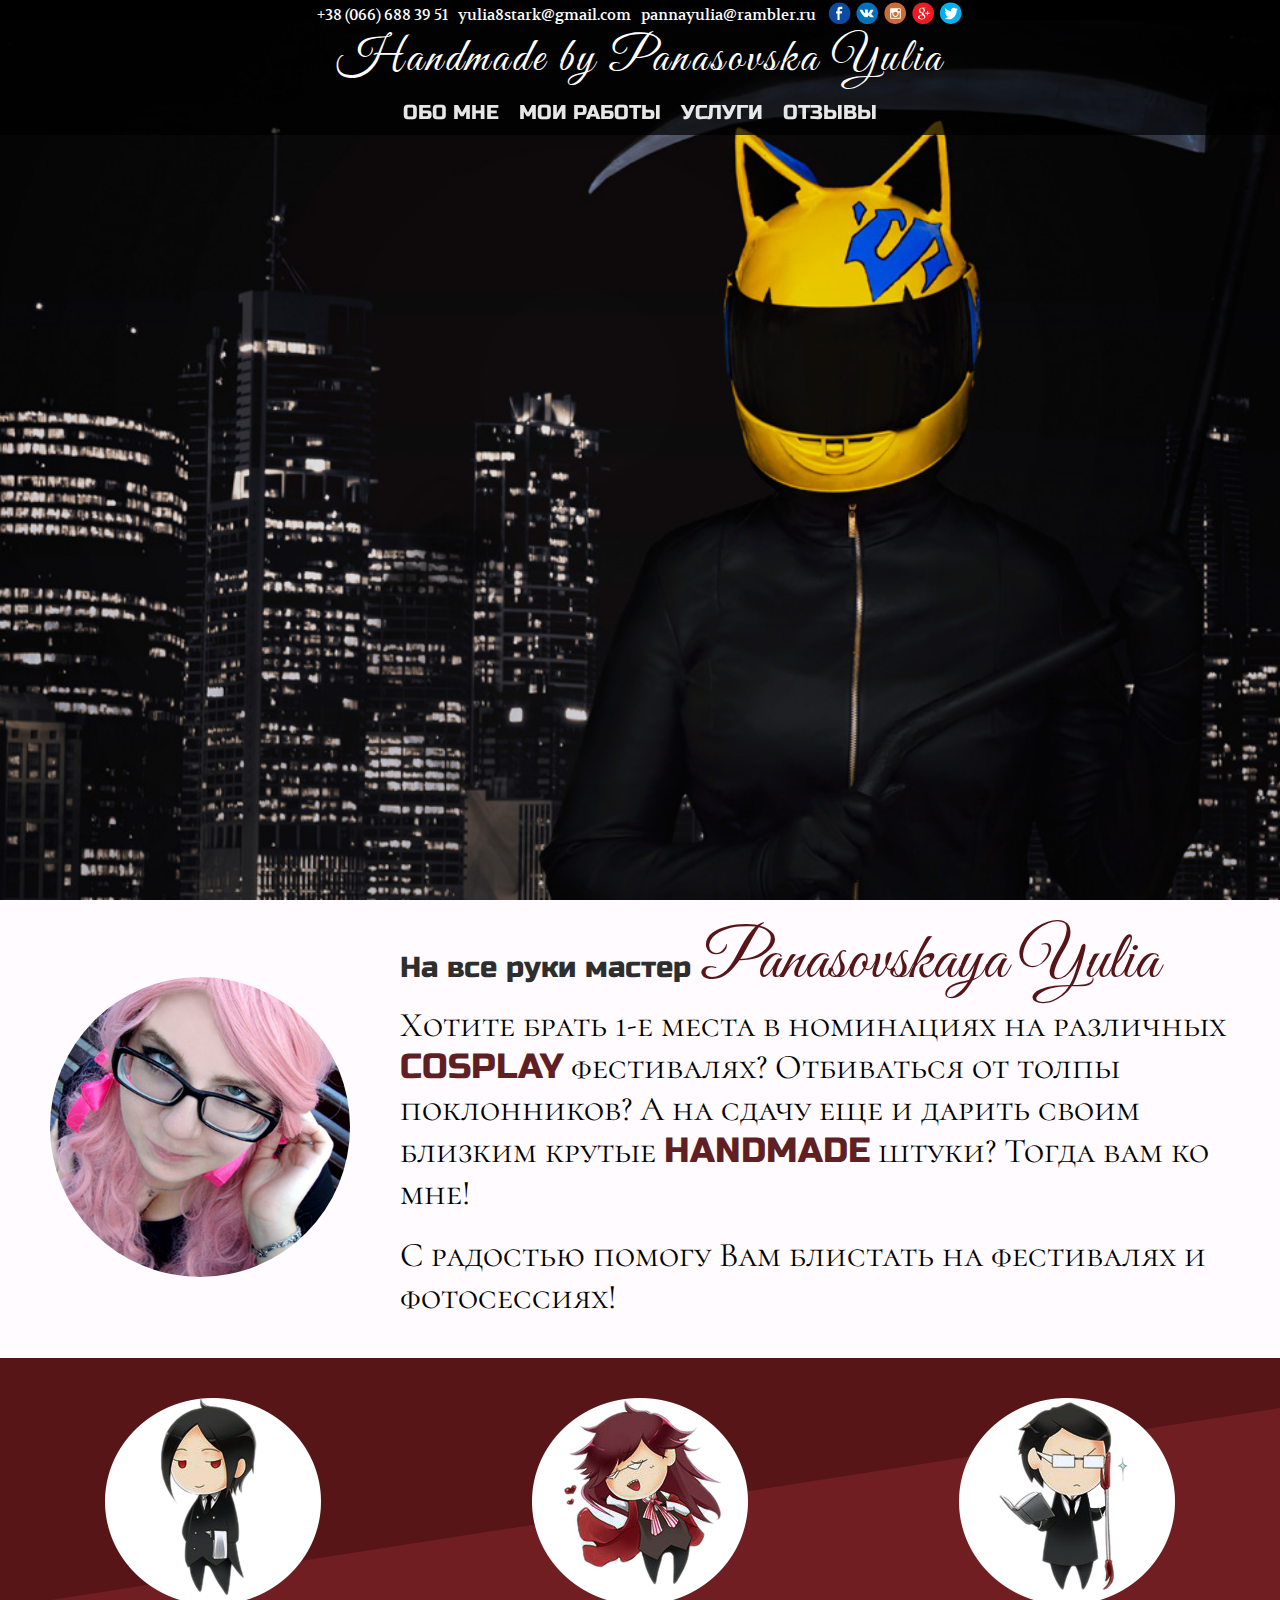
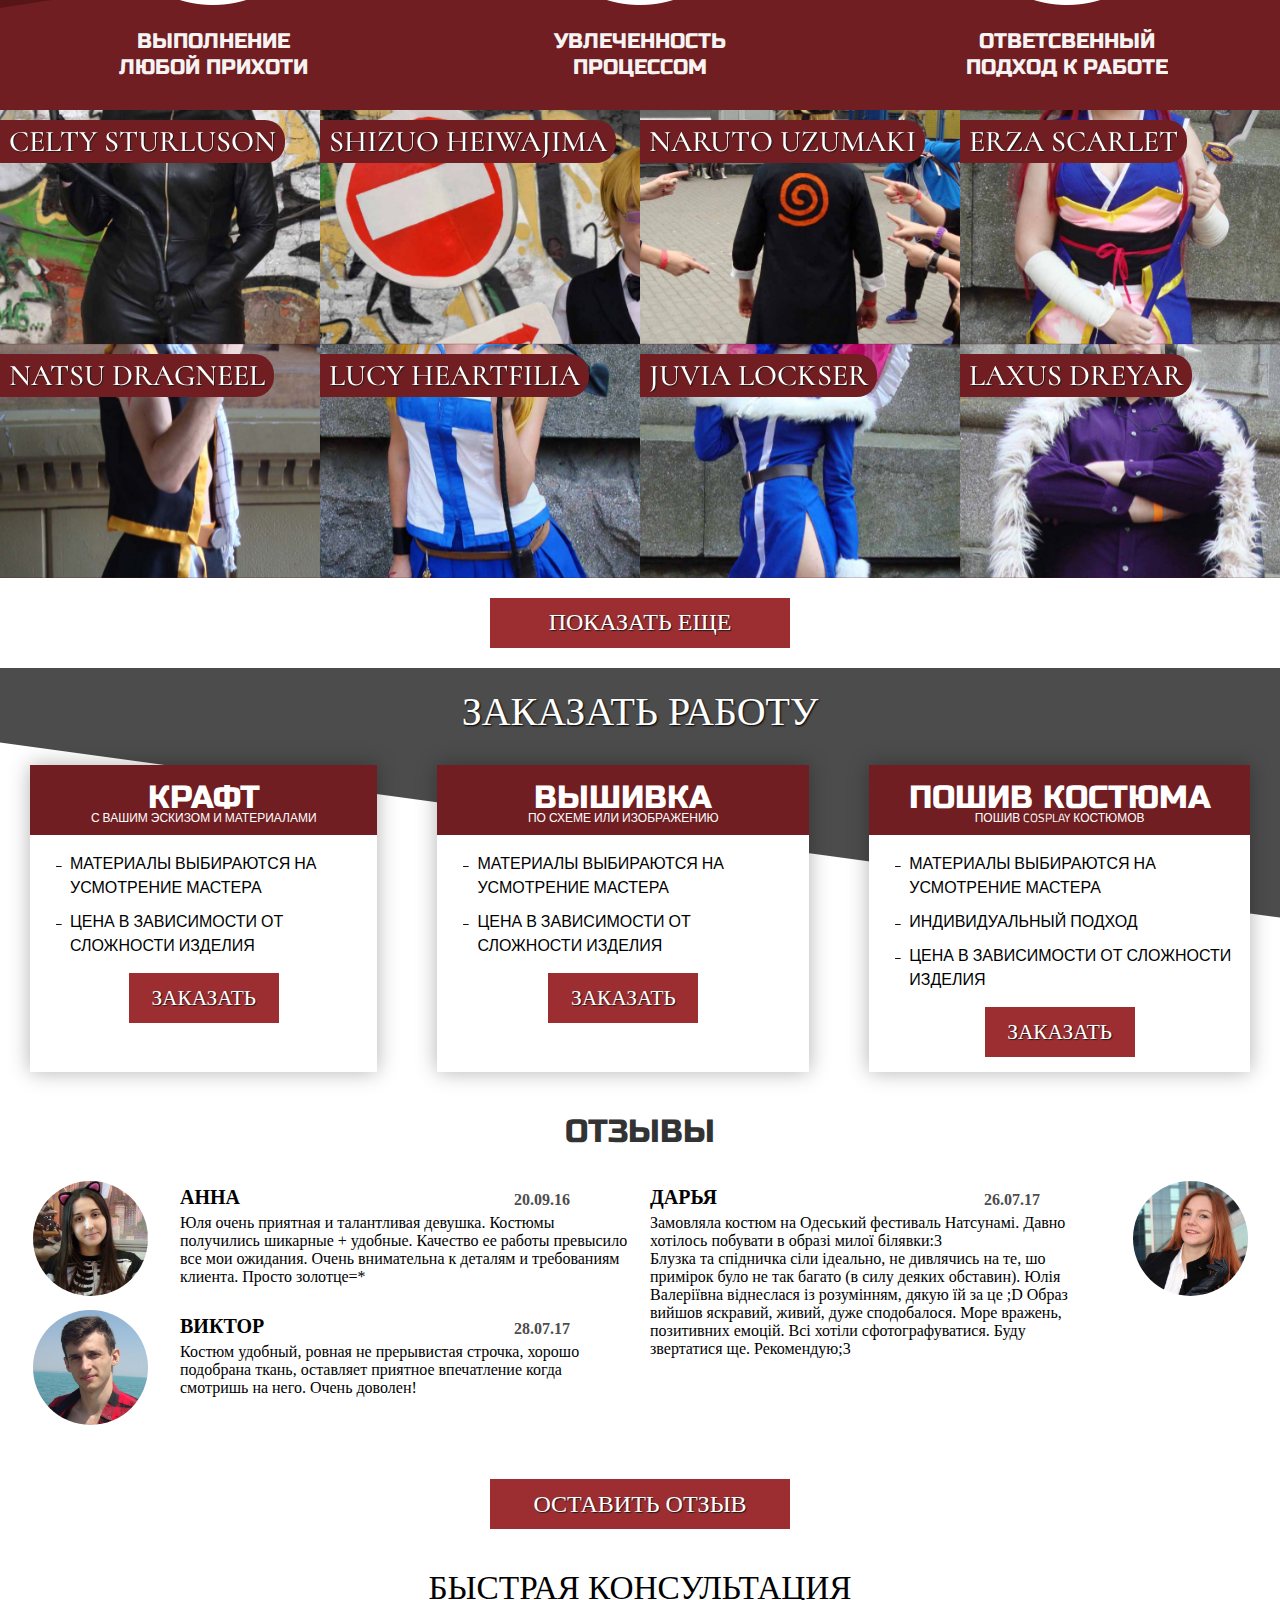
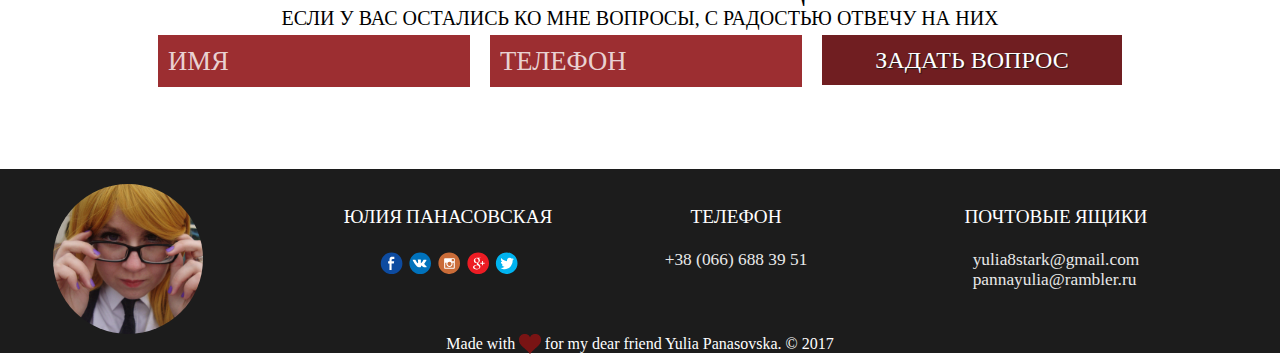
==== commit a609d401: "ajax gallery. the second commit" ====
--- a/index.html
+++ b/index.html
@@ -9,6 +9,8 @@
 <link rel="stylesheet"  type="text/css" href="animate.min.css">
 <meta name="viewport" content="width=device-width, initial-scale=1">
 <meta name="yandex-verification" content="92c1edef56f4a4aa" />
+<meta name="Robots" content="all">
+<META NAME="keywords" CONTENT="handmade, cosplay, косплей, аниме, anime, рукоделие, юлия панасовская">
 <script type="text/javascript" src="https://ajax.googleapis.com/ajax/libs/jquery/1.11.3/jquery.min.js"></script>
 <script type="text/javascript" src="js/jquery.maskedinput.min.js"></script>
 <script type="text/javascript" src="js/jquery.activechange.js"></script>
@@ -28,7 +30,7 @@
    $("#load div").click(function(){ //Выполняем если по кнопке кликнули
    $("#imgLoad").show(); //Показываем прелоадер
    $.ajax({
-          url: "galleryPick.php",
+          url: "galleryVisible.php",
           type: "POST",
           data: {"num": num},
           cache: false,
@@ -37,7 +39,6 @@
                  alert("Больше нет записей");
                  $("#imgLoad").hide();
               }else{
-                // $("#content").empty()
                  $("#gallery").append(response);
                  num = num + 4;
                  $("#imgLoad").hide();
@@ -45,52 +46,45 @@
            }
         });
 
-        // $.ajax({
-        //        url: "galleryPick.php",
-        //        type: "POST",
-        //        data: {"num": num},
-        //        cache: false,
-        //        success: function(response){
-        //            if(response == 0){  // смотрим ответ от сервера и выполняем соответствующее действие
-        //               alert("Больше нет записей");
-        //               $("#imgLoad").hide();
-        //            }else{
-        //               $("#content").append(response);
-        //               num = num + 5;
-        //               $("#imgLoad").hide();
-        //            }
-        //         }
-        //      });
+        $.ajax({
+               url: "galleryInvisible.php",
+               type: "POST",
+               data: {"num": num},
+               cache: false,
+               success: function(response){
+                      $("#invisible_gallery").append(response);
+                   }
+
+             });
     });
 });
 </script>
-<style type="text/css">
-
-/*.commentBlock{
-  width:500px;
-  margin: 10px auto;
-  border-bottom:1px solid #999;
-}
-.name{
-  font-weight:700;
-}
+
+<style media="screen">
 #load{
-  width:120px;
-  height:30px;
+  position: relative;
+  z-index: 2;
+  margin-top: 20px;
+  margin-bottom: 20px;
+}
+
+#load div{
+  position: relative;
+  display: block;
+	margin: 0 auto;
+	height: 50px;
+	width: 300px;
+	color: var(--white);
   text-align:center;
-  margin: 10px auto;
-}
-#load div{
-   margin: 5px;
-   cursor:pointer;
-   background: #6483aa;
-   color:#fff;
-   padding: 4px 10px 4px 10px;
-   border:1px solid #2f4561;
-   -webkit-border-radius: 2px;
-   -moz-border-radius: 2px;
-   border-radius: 2px;
-}*/
+	background-color: #9c2e31;
+	border: 0;
+  line-height: 37pt;
+	font-size: 18pt;
+	font-family: 'Volkhov', serif;
+	text-transform: uppercase;
+	text-shadow: 1px 1px 1px #1a1a1a;
+  cursor: pointer;
+}
 </style>
 
 <style>
@@ -279,18 +273,15 @@
 </figcaption>
 </figure>
 </label>
- <!-- <div id="content">
-
-</div> -->
-
-</div>
+
+</div>
+
 <div id="load">
-<div>Загрузить еще</div>
-<img src="loading.gif" id="imgLoad">
-</div>
-
-
-<div>
+<div class="load_button">Показать еще</div>
+</div>
+
+
+<div id="invisible_gallery">
 <input type="checkbox" id="pic-1"/>
 <label for="pic-1" class="lightbox"><div class="bg"> <img src="img/overalls.jpg"/> </div></label>
 <input type="checkbox" id="pic-2"/>
--- a/styles.css
+++ b/styles.css
@@ -541,6 +541,7 @@
 	transform: translate3d(0,0,0);
 }
 
+
 /* ----------------- GRID ORDER --------------------- */
 
 .grid-order {
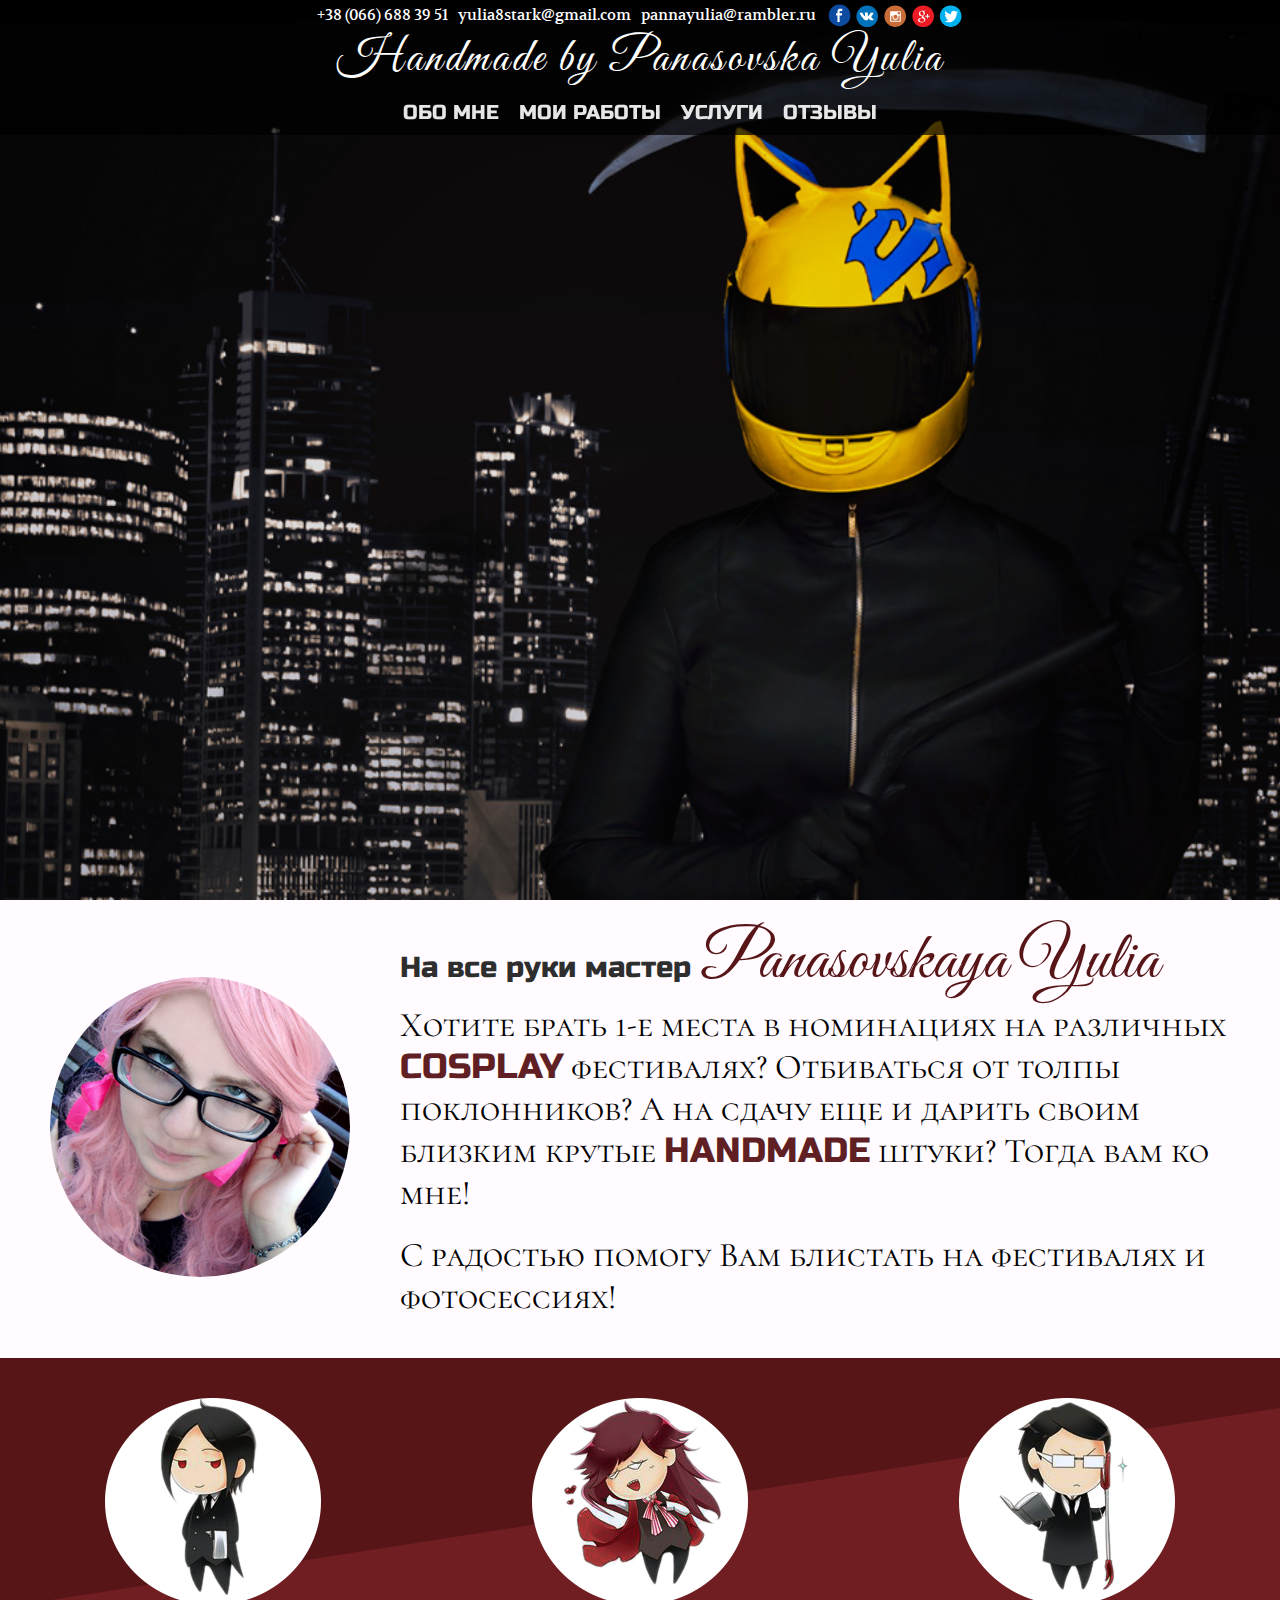
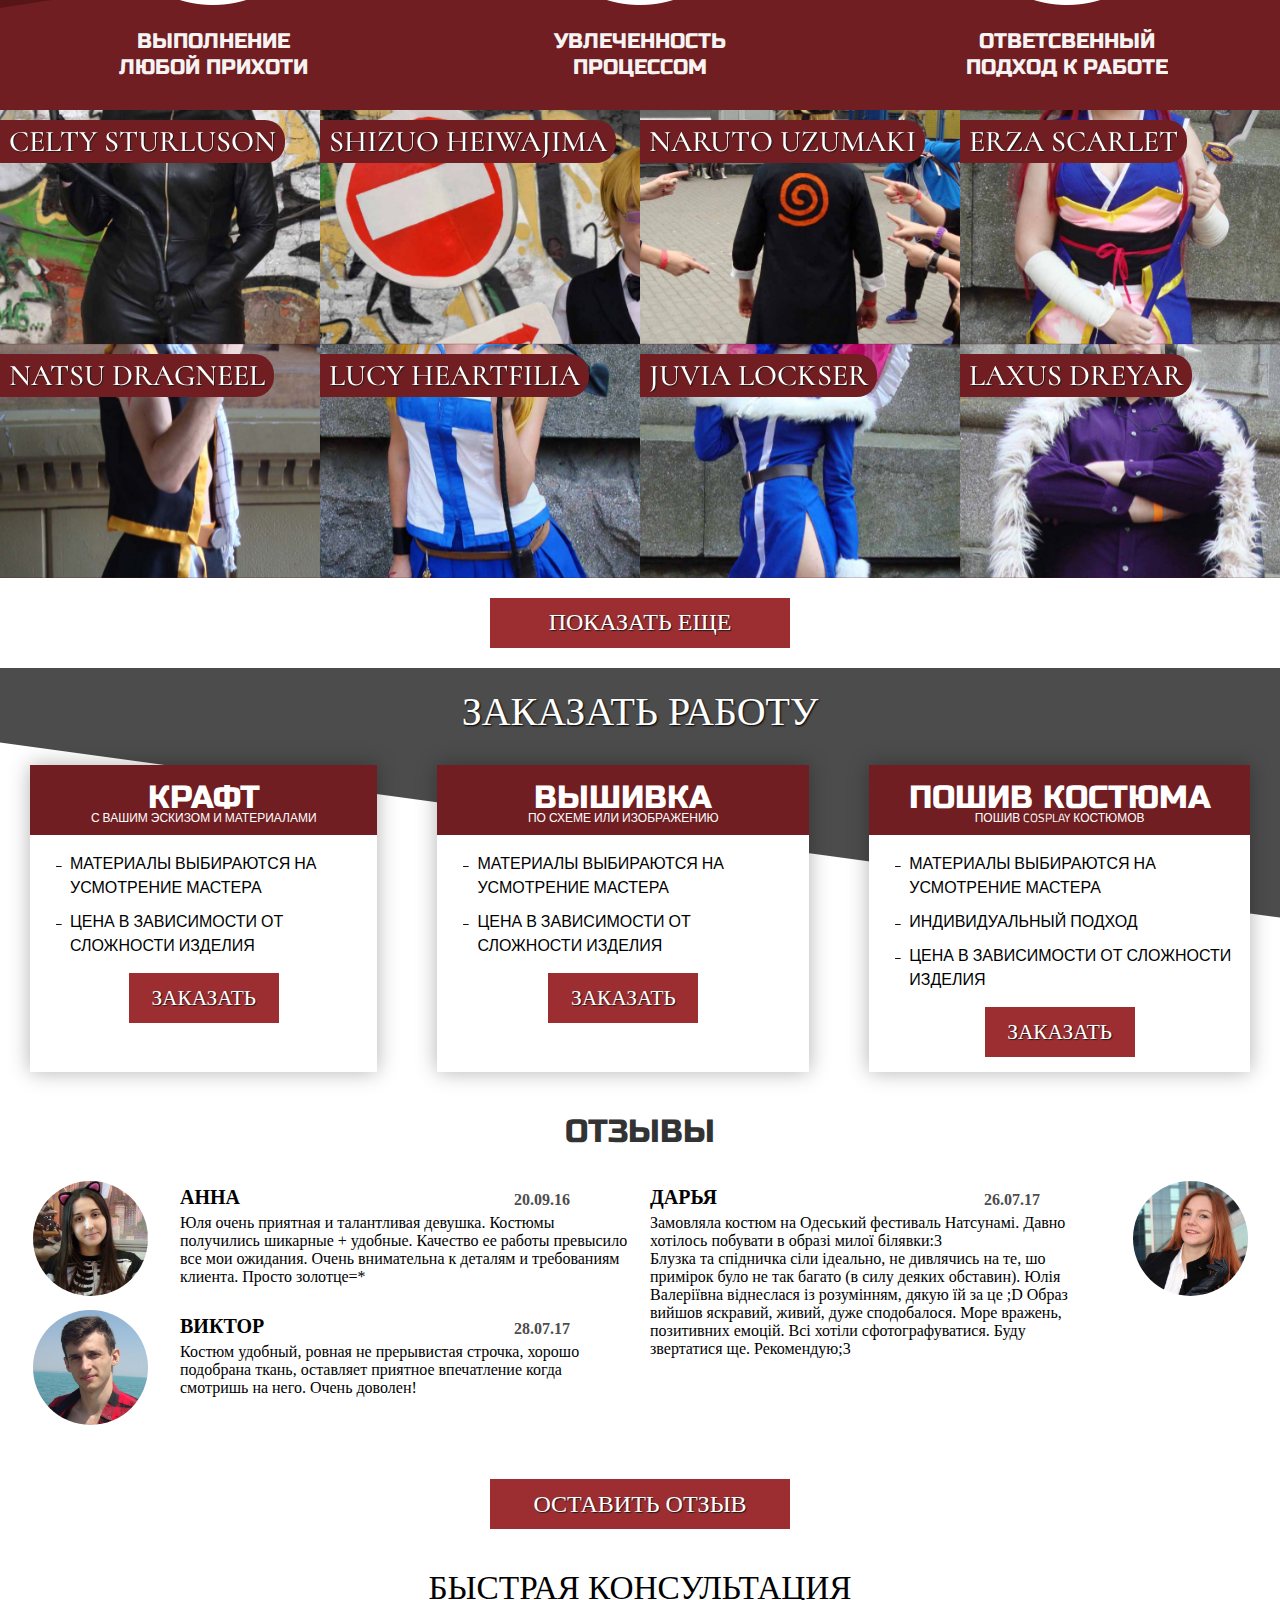
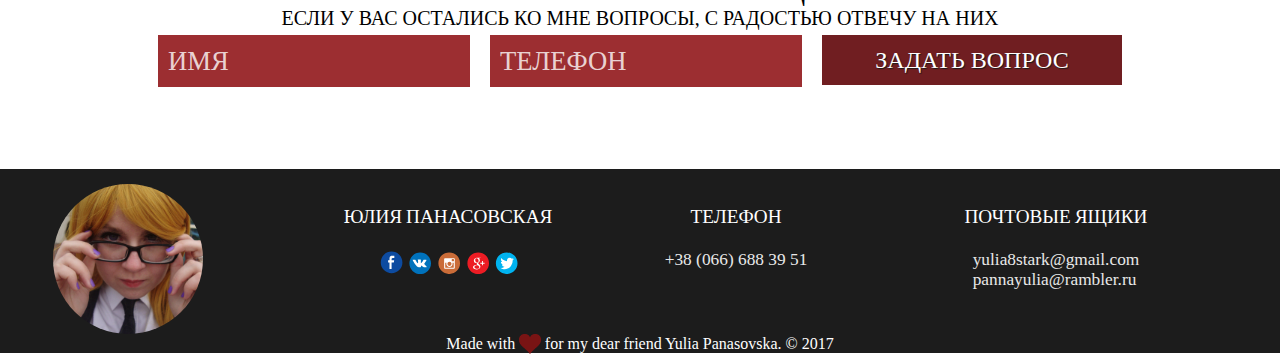
==== commit 40ed70f5: "ajax gallery. done" ====
--- a/index.html
+++ b/index.html
@@ -15,52 +15,14 @@
 <script type="text/javascript" src="js/jquery.maskedinput.min.js"></script>
 <script type="text/javascript" src="js/jquery.activechange.js"></script>
 <script type="text/javascript" src="js/jquery.form.js"></script>
+<script type="text/javascript" src="js/jquery.ajaxgallery.js"></script>
  <script type="text/javascript">
    jQuery(function($){
    $(".phone").mask("+38(999) 999-9999");
    });
 </script>
 
-<script type="text/javascript">
-$(document).ready(function(){
-   $("#imgLoad").hide();  //Скрываем прелоадер
-});
-var num = 4; //чтобы знать с какой записи вытаскивать данные
-$(function() {
-   $("#load div").click(function(){ //Выполняем если по кнопке кликнули
-   $("#imgLoad").show(); //Показываем прелоадер
-   $.ajax({
-          url: "galleryVisible.php",
-          type: "POST",
-          data: {"num": num},
-          cache: false,
-          success: function(response){
-              if(response == 0){  // смотрим ответ от сервера и выполняем соответствующее действие
-                 alert("Больше нет записей");
-                 $("#imgLoad").hide();
-              }else{
-                 $("#gallery").append(response);
-                 num = num + 4;
-                 $("#imgLoad").hide();
-              }
-           }
-        });
-
-        $.ajax({
-               url: "galleryInvisible.php",
-               type: "POST",
-               data: {"num": num},
-               cache: false,
-               success: function(response){
-                      $("#invisible_gallery").append(response);
-                   }
-
-             });
-    });
-});
-</script>
-
-<style media="screen">
+<style >
 #load{
   position: relative;
   z-index: 2;
--- a/styles.css
+++ b/styles.css
@@ -13,8 +13,6 @@
 	--black: #000;
 	--font-russo: 'Russo One', sans-serif;
 }
-
-
 
 body,html {
 	margin: 0;
@@ -99,6 +97,7 @@
 	padding: 2px 0 2px 0px;
 	width: 25px;
 	height: 20px;
+	margin-top: 3px;
 	-webkit-transition: all 0.2s ease 0s;
 	-moz-transition: all 0.2s ease 0s;
 	-o-transition: all 0.2s ease 0s;
@@ -109,7 +108,7 @@
 	transform: scale(1.3);
 }
 
-.social .facebook {background-position: 0 0px;}
+.social .facebook {background-position: 0 -1px;}
 .social .vk {background-position: 0 -26px;}
 .social .insta {background-position: 0 -51px;}
 .social .google {background-position: 0 -77px;}
@@ -313,9 +312,6 @@
 	background-position: top center;
 	-webkit-flex-basis: 270px;
 	flex-basis: 270px;
-
-
-
 }
 
 .grid-circles-img:hover .circles-img-descr {
@@ -338,10 +334,8 @@
 	padding-top: 0px;
 	padding-bottom: 0px;
 	grid-gap: 0px;
-	/*justify-content: center;*/
 	margin-bottom: 0px;
 	background-color: #fffbff;
-
 }
 
 .grid-gallery-element {
@@ -1141,7 +1135,7 @@
 	transform: scale(1.3);
 }
 
-.footer-social .facebook {background-position: 0 0px;}
+.footer-social .facebook {background-position: 0 -1px;}
 .footer-social .vk {background-position: 0 -26px;}
 .footer-social .insta {background-position: 0 -51px;}
 .footer-social .google {background-position: 0 -77px;}
--- a/mobstyles.css
+++ b/mobstyles.css
@@ -1139,11 +1139,11 @@
 	transform: scale(1.3);
 }
 
-.footer-social .facebook {background-position: -3px -6px;}
-.footer-social .vk {background-position: -3px -66px;}
-.footer-social .insta {background-position: -3px -123px;}
-.footer-social .google {background-position: -3px -183px;}
-.footer-social .twitter {background-position: -3px -243px;}
+.footer-social .facebook {background-position: 0 -1px;}
+.footer-social .vk {background-position: 0 -26px;}
+.footer-social .insta {background-position: 0 -51px;}
+.footer-social .google {background-position: 0 -77px;}
+.footer-social .twitter {background-position: 0 -103px;}
 
 
 .response-form-hide {
@@ -1215,6 +1215,7 @@
 .cancel {
 	display: block;
 	background-image: url(img/cancel.png);
+	transform: scale(0.7);
 	position: absolute;
 	width: 40px;
 	height: 40px;
@@ -1223,7 +1224,7 @@
 	margin: 5px;
 	cursor: pointer;
 	margin-top: 15px;
-	margin-right: 30px;
+	margin-right: 5px;
 }
 
 .cbalink {
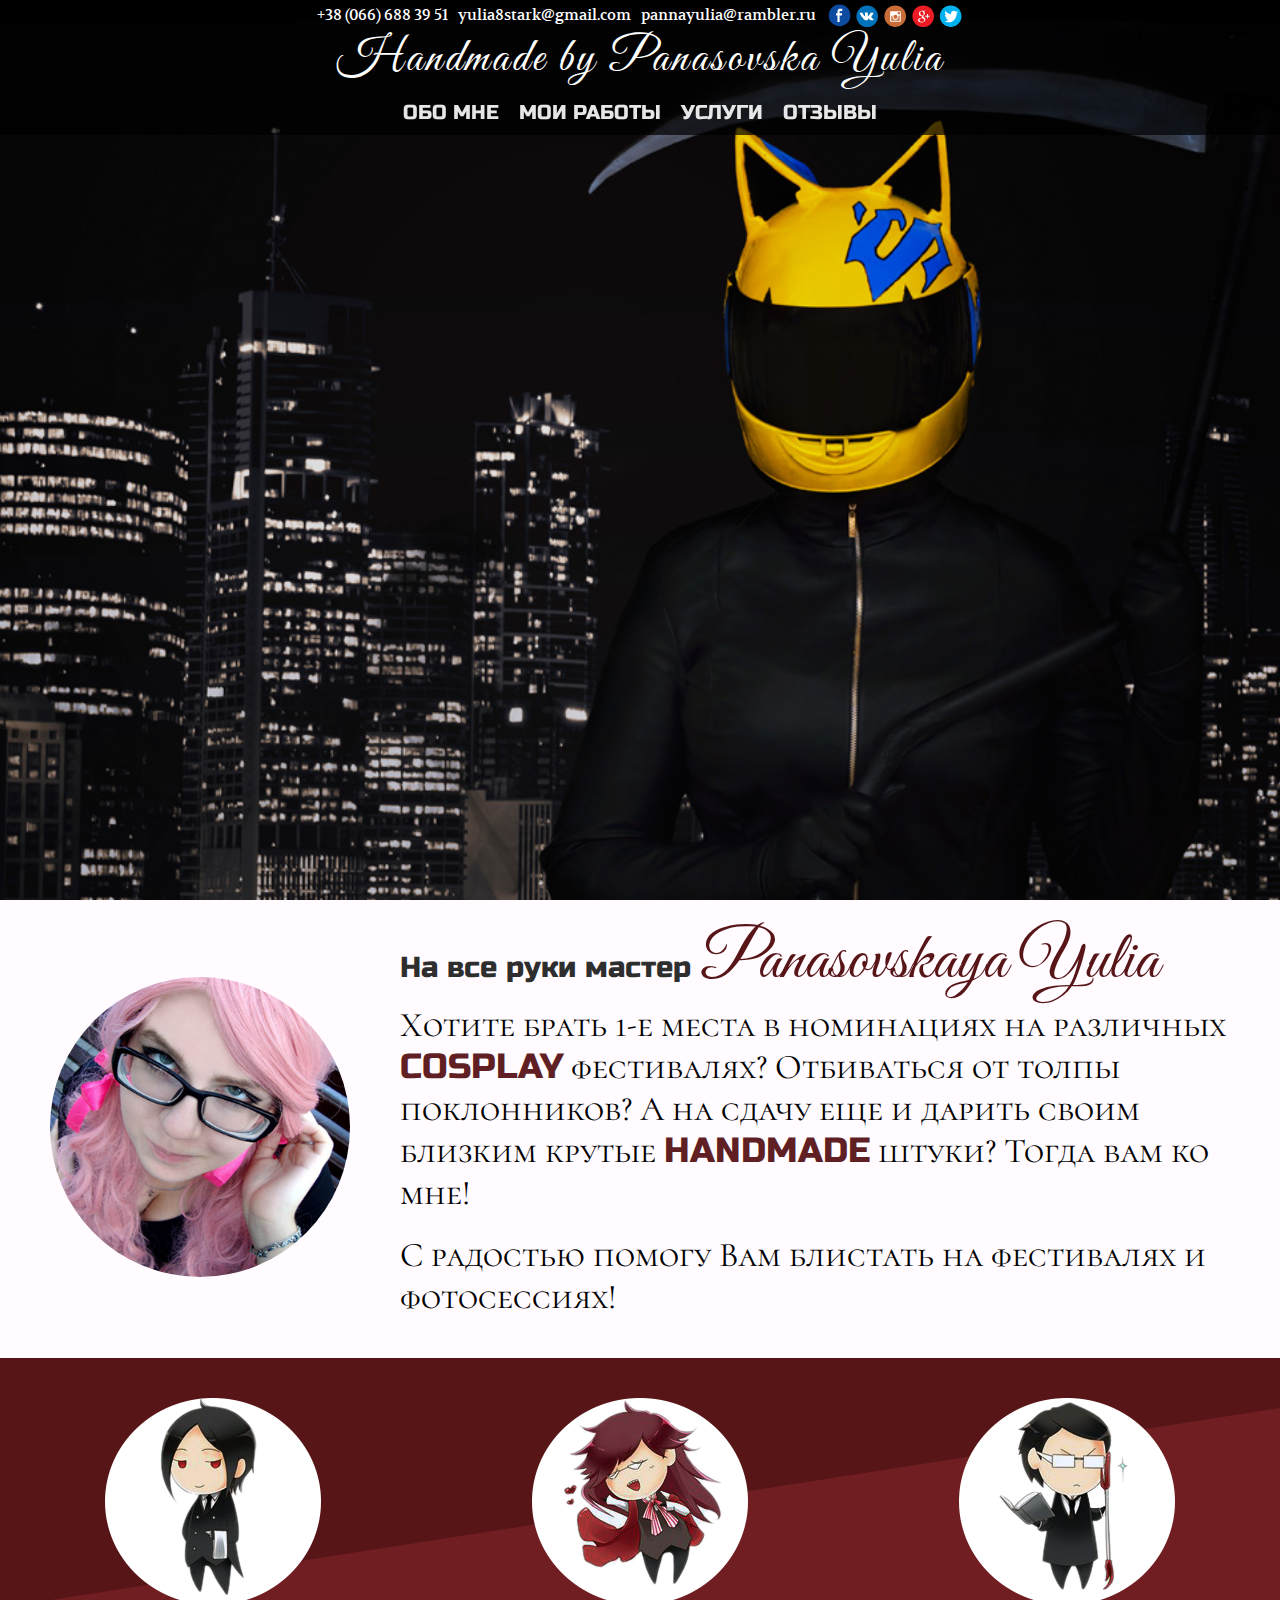
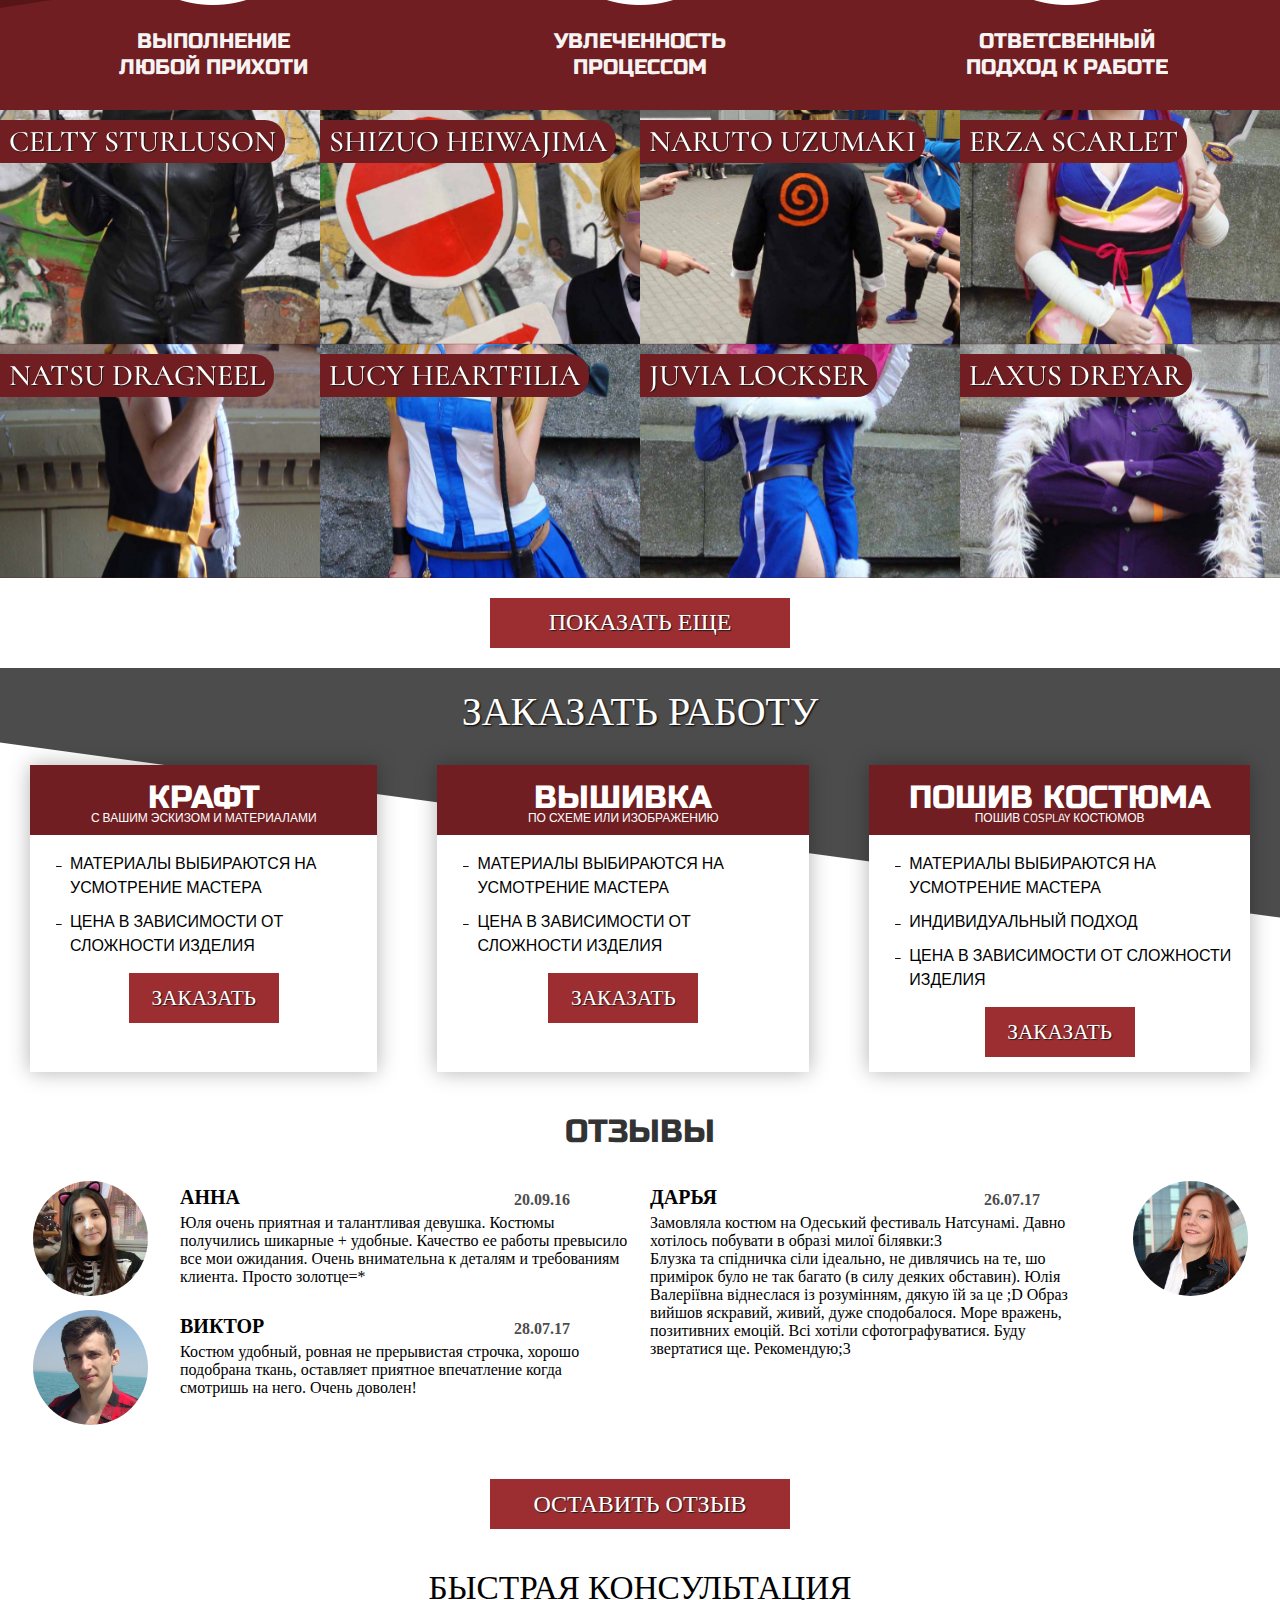
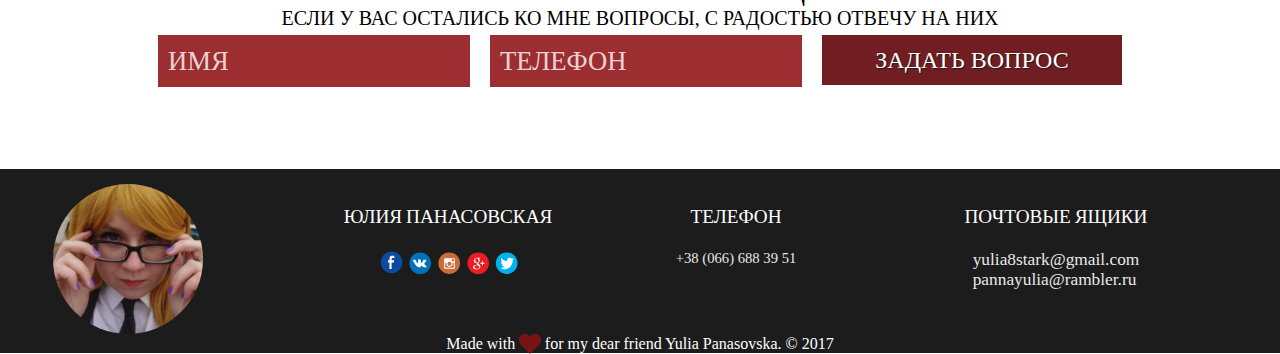
==== commit a5edddf1: "response window and some changes" ====
--- a/index.html
+++ b/index.html
@@ -1,410 +1,398 @@
-﻿<!DOCTYPE html>
+<!DOCTYPE html>
 <html>
 <head>
-<meta charset="utf-8">
-<title>Panasovska Yulia</title>
-<link rel="icon" type="image/png" href="img/icon.png">
- <link rel="stylesheet"  type="text/css" href="styles.css">
- <link rel="stylesheet"  type="text/css" href="mobstyles.css">
-<link rel="stylesheet"  type="text/css" href="animate.min.css">
-<meta name="viewport" content="width=device-width, initial-scale=1">
-<meta name="yandex-verification" content="92c1edef56f4a4aa" />
-<meta name="Robots" content="all">
-<META NAME="keywords" CONTENT="handmade, cosplay, косплей, аниме, anime, рукоделие, юлия панасовская">
-<script type="text/javascript" src="https://ajax.googleapis.com/ajax/libs/jquery/1.11.3/jquery.min.js"></script>
-<script type="text/javascript" src="js/jquery.maskedinput.min.js"></script>
-<script type="text/javascript" src="js/jquery.activechange.js"></script>
-<script type="text/javascript" src="js/jquery.form.js"></script>
-<script type="text/javascript" src="js/jquery.ajaxgallery.js"></script>
- <script type="text/javascript">
-   jQuery(function($){
-   $(".phone").mask("+38(999) 999-9999");
-   });
-</script>
-
-<style >
-#load{
-  position: relative;
-  z-index: 2;
-  margin-top: 20px;
-  margin-bottom: 20px;
-}
-
-#load div{
-  position: relative;
-  display: block;
-	margin: 0 auto;
-	height: 50px;
-	width: 300px;
-	color: var(--white);
-  text-align:center;
-	background-color: #9c2e31;
-	border: 0;
-  line-height: 37pt;
-	font-size: 18pt;
-	font-family: 'Volkhov', serif;
-	text-transform: uppercase;
-	text-shadow: 1px 1px 1px #1a1a1a;
-  cursor: pointer;
-}
-</style>
-
-<style>
-@media screen and (-ms-high-contrast: active), (-ms-high-contrast: none)   {
-.grid {
-  display: none;
-}
-
-#ie::after {
-  content: "Для просмотра сайта используйте, пожалуйста, другой браузер";
-}
-
-.cbalink {
-	background-color: #fff;
-	margin: 0;
-}
-}
-</style>
+  <meta charset="utf-8">
+  <title>Panasovska Yulia</title>
+  <link rel="icon" type="image/png" href="icon.png">
+  <link rel="stylesheet"  type="text/css" href="styles.css">
+  <link rel="stylesheet"  type="text/css" href="mobstyles.css">
+  <link rel="stylesheet"  type="text/css" href="animate.min.css">
+  <meta name="viewport" content="width=device-width, initial-scale=1">
+  <meta name="yandex-verification" content="92c1edef56f4a4aa" />
+  <meta name="Robots" content="all">
+  <META NAME="keywords" CONTENT="handmade, cosplay, косплей, аниме, anime, рукоделие, юлия панасовская">
+  <script type="text/javascript" src="https://ajax.googleapis.com/ajax/libs/jquery/1.11.3/jquery.min.js"></script>
+  <script type="text/javascript" src="js/jquery.maskedinput.min.js"></script>
+  <script type="text/javascript" src="js/jquery.activechange.js"></script>
+  <script type="text/javascript" src="js/jquery.form.js"></script>
+  <script type="text/javascript" src="js/jquery.ajaxgallery.js"></script>
+  <script type="text/javascript">
+     jQuery(function($){
+     $(".phone").mask("+38(999) 999-9999");
+     });
+  </script>
+
+  <style>
+    @media screen and (-ms-high-contrast: active), (-ms-high-contrast: none) {
+    .grid {
+      display: none;
+      }
+
+    #ie::after {
+      content: "Для просмотра сайта используйте, пожалуйста, другой браузер";
+      }
+
+    .cbalink {
+    	background-color: #fff;
+    	margin: 0;
+      }
+    }
+  </style>
 
 </head>
 <body>
-<div id="ie"></div>
-<div class="grid">
-<nav class="sticky top-menu" id="menu">
-<ul id="nav" class="start-opacity">
-<li class="item-nav nav-about"><a href="#about" >Обо мне</a></li>
-<li class="item-nav nav-work"><a href="#gallery">Мои работы</a></li>
-<li class="item-nav nav-order"><a href="#order">Услуги</a></li>
-<li class="item-nav nav-review"><a href="#review">Отзывы</a></li>
-</ul>
-</nav>
-<header class="grid-header">
-<div class="address">
-<div class="address-item telephone">+38 (066) 688 39 51</div>
-<div class="address-item mail">yulia8stark@gmail.com</div>
-<div class="address-item mail">pannayulia@rambler.ru</div>
-<div class="address-item social">
-<a class="social-item facebook" href="https://www.facebook.com/yulia.panasovska"></a>
-<a class="social-item vk" href="https://vk.com/skiloi"></a>
-<a class="social-item insta" href="https://www.instagram.com/_skiloi_/"></a>
-<a class="social-item google" href="https://plus.google.com/u/0/117470913930632903381"></a>
-<a class="social-item twitter" href="#"></a>
+  <div id="ie"></div>
+  <div class="grid">
+    <nav class="sticky top-menu" id="menu">
+      <ul id="nav" class="start-opacity">
+        <li class="item-nav nav-about"><a href="#about" >Обо мне</a></li>
+        <li class="item-nav nav-work"><a href="#gallery">Мои работы</a></li>
+        <li class="item-nav nav-order"><a href="#order">Услуги</a></li>
+        <li class="item-nav nav-review"><a href="#review">Отзывы</a></li>
+      </ul>
+    </nav>
+  <header class="grid-header">
+    <div class="address">
+      <div class="address-item telephone">+38 (066) 688 39 51</div>
+      <div class="address-item mail">yulia8stark@gmail.com</div>
+      <div class="address-item mail">pannayulia@rambler.ru</div>
+      <div class="address-item social">
+        <a class="social-item facebook" href="https://www.facebook.com/yulia.panasovska"></a>
+        <a class="social-item vk" href="https://vk.com/skiloi"></a>
+        <a class="social-item insta" href="https://www.instagram.com/_skiloi_/"></a>
+        <a class="social-item google" href="https://plus.google.com/u/0/117470913930632903381"></a>
+        <a class="social-item twitter" href="#"></a>
+      </div>
+    </div>
+    <div id="logo"> Handmade by Panasovska Yulia </div>
+  </header>
+
+   <div class="grid-about" id="about">
+
+      <div class="grid-about-wrap">
+        <div class="grid-about-photo">
+          <img src="img/photo.jpg">
+        </div>
+        <div class="grid-about-item">
+          <div class="grid-about-top"><span class="about-header-first"> На все руки мастер</span><span class="about-header-second">Panasovskaya Yulia</span></div>
+          <div class="grid-about-center">Хотите брать 1-е места в номинациях на различных <span class="about-center-keywords">COSPLAY</span> фестивалях? Отбиваться от толпы поклонников? А на сдачу еще и дарить своим близким крутые <span class="about-center-keywords">HANDMADE</span> штуки? Тогда вам ко мне!</div>
+          <div class="grid-about-bottom">С радостью помогу Вам блистать на фестивалях и фотосессиях!</div>
+        </div>
+      </div>
+
+    <div class="grid-circles" id="circles">
+      <div class="bg-for-circles"></div>
+      <div class="wrap-for-circles">
+
+        <div class="grid-circles-img grid-circles-left-img">
+          <img  src="img/seba.png">
+          <div class="circles-img-descr">Выполнение любой прихоти</div>
+        </div>
+
+        <div class="grid-circles-img grid-circles-center-img">
+          <img src="img/grel.png">
+          <div class="circles-img-descr">Увлеченность процессом</div>
+        </div>
+
+        <div class="grid-circles-img grid-circles-right-img ">
+          <img src="img/william.png">
+          <div class="circles-img-descr">Ответсвенный подход к работе</div>
+        </div>
+
+      </div>
+    </div>
+
+  </div>
+
+  <div class="grid-gallery" id="gallery">
+
+    <label for="pic-1" class="grid-gallery-element">
+      <figure class="gallery-effect">
+        <img class="small-img" src="img/small_overalls.jpg">
+        <figcaption>
+          <div>
+          	<h2>Celty Sturluson</h2>
+          	<p class="date"> 22.07.2017</p>
+          	<p class="fest"> Khanifest</p>
+          	<p>Пошив комбинезона, перчаток. Крафт шлема и косы.</p>
+          </div>
+        </figcaption>
+      </figure>
+    </label>
+
+    <label for="pic-2" class="grid-gallery-element">
+      <figure class="gallery-effect">
+        <img class="small-img" src="img/small_znak.jpg">
+        <figcaption>
+          <div>
+          	<h2>Shizuo Heiwajima</h2>
+          	<p class="date">22.07.2017</p>
+          	<p class="fest"> Khanifest</p>
+          	<p>Крафт дорожного знака.</p>
+          </div>
+        </figcaption>
+    </figure>
+    </label>
+
+    <label for="pic-3" class="grid-gallery-element">
+      <figure class="gallery-effect">
+        <img class="small-img" src="img/small_cloak.jpg">
+        <figcaption>
+          <div>
+          	<h2>Naruto Uzumaki</h2>
+          	<p class="date">24.09.2016</p>
+          	<p class="fest"> Akihabara</p>
+          	<p>Пошив плаща и повязки на голову.</p>
+          </div>
+      </figcaption>
+      </figure>
+    </label>
+
+    <label for="pic-4" class="grid-gallery-element">
+      <figure class="gallery-effect">
+        <img class="small-img" src="img/small_erza.jpg">
+        <figcaption>
+          <div>
+          	<h2>Erza Scarlet</h2>
+          	<p class="date">22.07.2017</p>
+          	<p class="fest"> NatsuNami</p>
+          	<p>Пошив костюма. Крафт алебарды.</p>
+          </div>
+        </figcaption>
+      </figure>
+    </label>
+
+    <label for="pic-5" class="grid-gallery-element">
+      <figure class="gallery-effect">
+        <img class="small-img" src="img/small_natsu.jpg">
+        <figcaption>
+          <div>
+          	<h2>Natsu Dragneel</h2>
+          	<p class="date">01.02.2017</p>
+          	<p class="fest"> NatsuNami</p>
+          	<p>Пошив костюма.</p>
+          </div>
+        </figcaption>
+      </figure>
+    </label>
+
+    <label for="pic-6" class="grid-gallery-element">
+      <figure class="gallery-effect">
+        <img class="small-img" src="img/small_lucy.jpg">
+        <figcaption>
+          <div>
+          	<h2>Lucy Heartfilia</h2>
+          	<p class="date">22.07.2017</p>
+          	<p class="fest"> NatsuNami</p>
+          	<p>Пошив костюма.</p>
+          </div>
+        </figcaption>
+      </figure>
+    </label>
+
+    <label for="pic-7" class="grid-gallery-element">
+      <figure class="gallery-effect">
+        <img class="small-img" src="img/small_juvia.jpg">
+        <figcaption>
+          <div>
+          	<h2>Juvia Lockser</h2>
+          	<p class="date">22.07.2017</p>
+          	<p class="fest"> NatsuNami</p>
+          	<p>Пошив костюма. Сапоги-чулки. Крафт зонта.</p>
+          </div>
+        </figcaption>
+      </figure>
+    </label>
+
+    <label for="pic-8" class="grid-gallery-element">
+      <figure class="gallery-effect">
+        <img class="small-img" src="img/small_laxus.jpg">
+        <figcaption>
+          <div>
+          	<h2>Laxus Dreyar</h2>
+          	<p class="date">22.07.2017</p>
+          	<p class="fest"> NatsuNami</p>
+          	<p>Пошив плаща. Крафт наушников.</p>
+          </div>
+        </figcaption>
+      </figure>
+    </label>
+
+  </div>
+
+  <div id="load">
+  <div class="load_button">Показать еще</div>
+  </div>
+
+  <div id="invisible_gallery">
+    <input type="checkbox" id="pic-1"/>
+    <label for="pic-1" class="lightbox"><div class="bg"> <img src="img/overalls.jpg"/> </div></label>
+    <input type="checkbox" id="pic-2"/>
+    <label for="pic-2" class="lightbox"><div class="bg"> <img src="img/znak.jpg"/> </div></label>
+    <input type="checkbox" id="pic-3"/>
+    <label for="pic-3" class="lightbox"><div class="bg"> <img src="img/cloak.jpg"/> </div></label>
+    <input type="checkbox" id="pic-4"/>
+    <label for="pic-4" class="lightbox"><div class="bg"> <img src="img/erza.jpg"/> </div></label>
+    <input type="checkbox" id="pic-5"/>
+    <label for="pic-5" class="lightbox"><div class="bg"> <img src="img/natsu.jpg"/> </div></label>
+    <input type="checkbox" id="pic-6"/>
+    <label for="pic-6" class="lightbox"><div class="bg"> <img src="img/lucy.jpg"/> </div></label>
+    <input type="checkbox" id="pic-7"/>
+    <label for="pic-7" class="lightbox"><div class="bg"> <img src="img/juvia.jpg"/> </div></label>
+    <input type="checkbox" id="pic-8"/>
+    <label for="pic-8" class="lightbox"><div class="bg"> <img src="img/laxus.jpg"/> </div></label>
+  </div>
+
+  <div class="grid-order" id="order">
+
+    <div class="bg-for-order"></div>
+    <div class="order-header">Заказать работу</div>
+
+    <div class="grid-order-block">
+      <div class="order-block grid-order-left">
+        <header>Крафт
+          <div class="order-header-descr">с вашим эскизом и материалами</div>
+        </header>
+        <ul>
+          <li>материалы выбираются на усмотрение мастера
+            <li>цена в зависимости от сложности изделия
+        </ul>
+        <button class="order-button-element">Заказать</button>
+      </div>
+
+      <div class="order-block grid-order-center">
+        <header>Вышивка
+          <div class="order-header-descr">по схеме или изображению</div>
+        </header>
+        <ul>
+          <li>материалы выбираются на усмотрение мастера
+            <li>цена в зависимости от сложности изделия
+        </ul>
+        <button class="order-button-element">Заказать</button>
+      </div>
+
+      <div class="order-block grid-order-right">
+        <header>Пошив костюма
+          <div class="order-header-descr">пошив cosplay костюмов</div>
+        </header>
+        <ul>
+          <li>материалы выбираются на усмотрение мастера
+          <li>индивидуальный подход
+          <li>цена в зависимости от сложности изделия
+        </ul>
+        <button class="order-button-element">Заказать</button>
+      </div>
+    </div>
+
+    <div class="order-form order-form-hide" >
+      <div class="order-form-wrap">
+        <div onClick="cancelFunc()" class="cancel"></div>
+        <form id="form-order" action="javascript:void(null);" onsubmit="callOrder()" method="POST">
+          <h2>Заказать</h2>
+          <div class="wrap-for-order">
+            <div class="wrap-for-input">
+              <input class="order-form-element" type="text" name="name-order" placeholder="Имя" required>
+              <input class="order-form-element" type="text" name="mail-order" placeholder="Email" required>
+              <input class="order-form-element phone" type="text" name="phone-order" placeholder="Телефон">
+            </div>
+          <textarea class="order-form-element" name="message-order" placeholder="Ваши пожелания..."></textarea>
+          </div>
+          <button class="order-form-element order-form-button" type="submit">Отправить</button>
+        </form>
+      </div>
+    </div>
+
 </div>
-</div>
-<div id="logo"> Handmade by Panasovska Yulia </div>
-</header>
- <div class="grid-about" id="about">
-<div class="grid-about-wrap">
-<div class="grid-about-photo">
-<img src="img/photo.jpg">
-</div>
-<div class="grid-about-item">
-<div class="grid-about-top"><span class="about-header-first"> На все руки мастер</span><span class="about-header-second">Panasovskaya Yulia</span></div>
-<div class="grid-about-center">Хотите брать 1-е места в номинациях на различных <span class="about-center-keywords">COSPLAY</span> фестивалях? Отбиваться от толпы поклонников? А на сдачу еще и дарить своим близким крутые <span class="about-center-keywords">HANDMADE</span> штуки? Тогда вам ко мне!</div>
-<div class="grid-about-bottom">С радостью помогу Вам блистать на фестивалях и фотосессиях!</div>
-</div>
-</div>
-
-  <div class="grid-circles" id="circles">
-<div class="bg-for-circles"></div>
-<div class="wrap-for-circles">
-<div class="grid-circles-img grid-circles-left-img"><img  src="img/seba.png">
-<div class="circles-img-descr">Выполнение любой прихоти</div>
-</div>
-<div class="grid-circles-img grid-circles-center-img"><img src="img/grel.png">
-<div class="circles-img-descr">Увлеченность процессом</div >
-</div>
-<div class="grid-circles-img grid-circles-right-img "><img src="img/william.png">
-<div class="circles-img-descr">Ответсвенный подход к работе</div>
-</div>
-</div>
-</div>
-</div>
-
-<div class="grid-gallery" id="gallery">
-
-<label for="pic-1" class="grid-gallery-element">
-<figure class="gallery-effect">
-<img class="small-img" src="img/small_overalls.jpg">
-<figcaption>
-<div>
-	<h2>Celty Sturluson</h2>
-	<p class="date"> 22.07.2017</p>
-	<p class="fest"> Khanifest</p>
-	<p>Пошив комбинезона, перчаток. Крафт шлема и косы.</p>
-</div>
-</figcaption>
-</figure>
-</label>
-
-
-<label for="pic-2" class="grid-gallery-element">
-<figure class="gallery-effect">
-<img class="small-img" src="img/small_znak.jpg">
-<figcaption>
-<div>
-	<h2>Shizuo Heiwajima</h2>
-	<p class="date">22.07.2017</p>
-	<p class="fest"> Khanifest</p>
-	<p>Крафт дорожного знака.</p>
-</div>
-</figcaption>
-</figure>
-</label>
-
-<label for="pic-3" class="grid-gallery-element">
-<figure class="gallery-effect">
-<img class="small-img" src="img/small_cloak.jpg">
-<figcaption>
-<div>
-	<h2>Naruto Uzumaki</h2>
-	<p class="date">24.09.2016</p>
-	<p class="fest"> Akihabara</p>
-	<p>Пошив плаща и повязки на голову.</p>
-</div>
-</figcaption>
-</figure>
-</label>
-
-<label for="pic-4" class="grid-gallery-element">
-<figure class="gallery-effect">
-<img class="small-img" src="img/small_erza.jpg">
-<figcaption>
-<div>
-	<h2>Erza Scarlet</h2>
-	<p class="date">22.07.2017</p>
-	<p class="fest"> NatsuNami</p>
-	<p>Пошив костюма. Крафт алебарды.</p>
-</div>
-</figcaption>
-</figure>
-</label>
-
-<label for="pic-5" class="grid-gallery-element">
-<figure class="gallery-effect">
-<img class="small-img" src="img/small_natsu.jpg">
-<figcaption>
-<div>
-	<h2>Natsu Dragneel</h2>
-	<p class="date">01.02.2017</p>
-	<p class="fest"> NatsuNami</p>
-	<p>Пошив костюма.</p>
-</div>
-</figcaption>
-</figure>
-</label>
-
-<label for="pic-6" class="grid-gallery-element">
-<figure class="gallery-effect">
-<img class="small-img" src="img/small_lucy.jpg">
-<figcaption>
-<div>
-	<h2>Lucy Heartfilia</h2>
-	<p class="date">22.07.2017</p>
-	<p class="fest"> NatsuNami</p>
-	<p>Пошив костюма.</p>
-</div>
-</figcaption>
-</figure>
-</label>
-
-<label for="pic-7" class="grid-gallery-element">
-<figure class="gallery-effect">
-<img class="small-img" src="img/small_juvia.jpg">
-<figcaption>
-<div>
-	<h2>Juvia Lockser</h2>
-	<p class="date">22.07.2017</p>
-	<p class="fest"> NatsuNami</p>
-	<p>Пошив костюма. Сапоги-чулки. Крафт зонта.</p>
-</div>
-</figcaption>
-</figure>
-</label>
-
-<label for="pic-8" class="grid-gallery-element">
-<figure class="gallery-effect">
-<img class="small-img" src="img/small_laxus.jpg">
-<figcaption>
-<div>
-	<h2>Laxus Dreyar</h2>
-	<p class="date">22.07.2017</p>
-	<p class="fest"> NatsuNami</p>
-	<p>Пошив плаща. Крафт наушников.</p>
-</div>
-</figcaption>
-</figure>
-</label>
-
-</div>
-
-<div id="load">
-<div class="load_button">Показать еще</div>
-</div>
-
-
-<div id="invisible_gallery">
-<input type="checkbox" id="pic-1"/>
-<label for="pic-1" class="lightbox"><div class="bg"> <img src="img/overalls.jpg"/> </div></label>
-<input type="checkbox" id="pic-2"/>
-<label for="pic-2" class="lightbox"><div class="bg"> <img src="img/znak.jpg"/> </div></label>
-<input type="checkbox" id="pic-3"/>
-<label for="pic-3" class="lightbox"><div class="bg"> <img src="img/cloak.jpg"/> </div></label>
-<input type="checkbox" id="pic-4"/>
-<label for="pic-4" class="lightbox"><div class="bg"> <img src="img/erza.jpg"/> </div></label>
-<input type="checkbox" id="pic-5"/>
-<label for="pic-5" class="lightbox"><div class="bg"> <img src="img/natsu.jpg"/> </div></label>
-<input type="checkbox" id="pic-6"/>
-<label for="pic-6" class="lightbox"><div class="bg"> <img src="img/lucy.jpg"/> </div></label>
-<input type="checkbox" id="pic-7"/>
-<label for="pic-7" class="lightbox"><div class="bg"> <img src="img/juvia.jpg"/> </div></label>
-<input type="checkbox" id="pic-8"/>
-<label for="pic-8" class="lightbox"><div class="bg"> <img src="img/laxus.jpg"/> </div></label>
-</div>
-
-<div class="grid-order" id="order">
-<div class="bg-for-order"></div>
-<div class="order-header">Заказать работу</div>
-<div class="grid-order-block">
-<div class="order-block grid-order-left">
-<header>Крафт
-<div class="order-header-descr">с вашим эскизом и материалами</div>
-</header>
-<ul>
-<li>материалы выбираются на усмотрение мастера
-<li>цена в зависимости от сложности изделия
-</ul>
-<button class="order-button-element">Заказать</button>
-</div>
-<div class="order-block grid-order-center">
-<header>Вышивка
-<div class="order-header-descr">по схеме или изображению</div>
-</header>
-<ul>
-<li>материалы выбираются на усмотрение мастера
-<li>цена в зависимости от сложности изделия
-</ul>
-<button class="order-button-element">Заказать</button>
-</div>
-<div class="order-block grid-order-right">
-<header>Пошив костюма
-<div class="order-header-descr">пошив cosplay костюмов</div>
-</header>
-<ul>
-<li>материалы выбираются на усмотрение мастера
-<li>индивидуальный подход
-<li>цена в зависимости от сложности изделия
-</ul>
-<button class="order-button-element">Заказать</button>
-
-
-</div>
-</div>
-
-<div class="order-form order-form-hide" > <div class="order-form-wrap"><div onClick="cancelFunc()" class="cancel"></div>
-<form id="form-order" action="javascript:void(null);" onsubmit="callOrder()" method="POST">
-<h2>Заказать</h2>
-<table>
-<th><td>
-<input class="order-form-element" type="text" name="name-order" placeholder="Имя" required>
-<input class="order-form-element" type="text" name="mail-order" placeholder="Email" required>
-<input class="order-form-element phone" type="text" name="phone-order" placeholder="Телефон"></td>
-<td><textarea class="order-form-element" name="message-order" placeholder="Ваши пожелания..."></textarea></td></th></table>
-<button class="order-form-element order-form-button" type="submit">Отправить</button>
-</form></div></div>
-
-</div>
-<div class="grid-review" id="review">
-  <div class="review-header">Отзывы</div>
-    <div class="grid-review-block">
-      <div class="grid-review-block-left">
-        <div class="grid-review-block-left-first">
-          <div class="review-image"><img src="img/photo_anna.jpg" ></div>
+
+  <div class="grid-review" id="review">
+    <div class="review-header">Отзывы</div>
+      <div class="grid-review-block">
+        <div class="grid-review-block-left">
+          <div class="grid-review-block-left-first">
+            <div class="review-image"><img src="img/photo_anna.jpg" ></div>
+            <div class="review-comment">
+              <p class="review-name">Анна <span class="review-date">20.09.16</span></p>
+              <p>Юля очень приятная и талантливая девушка. Костюмы получились шикарные + удобные. Качество ее работы превысило все мои ожидания. Очень внимательна к деталям и требованиям клиента. Просто золотце=*</p>
+            </div>
+          </div>
+          <div class="grid-review-block-left-second">
+            <div class="review-image"><img src="img/photo_victor.jpg" ></div>
+            <div class="review-comment">
+              <p class="review-name">Виктор <span class="review-date">28.07.17</span></p>
+              <p>Костюм удобный, ровная не прерывистая строчка, хорошо подобрана ткань, оставляет приятное впечатление когда смотришь на него. Очень доволен!</p>
+            </div>
+          </div>
+        </div>
+      <div class="grid-review-block-right">
+        <div class="grid-review-block-right-first">
           <div class="review-comment">
-            <p class="review-name">Анна <span class="review-date">20.09.16</span></p>
-            <p>Юля очень приятная и талантливая девушка. Костюмы получились шикарные + удобные. Качество ее работы превысило все мои ожидания. Очень внимательна к деталям и требованиям клиента. Просто золотце=*</p>
-          </div>
-        </div>
-        <div class="grid-review-block-left-second">
-          <div class="review-image"><img src="img/photo_victor.jpg" ></div>
-          <div class="review-comment">
-            <p class="review-name">Виктор <span class="review-date">28.07.17</span></p>
-            <p>Костюм удобный, ровная не прерывистая строчка, хорошо подобрана ткань, оставляет приятное впечатление когда смотришь на него. Очень доволен!</p>
-          </div>
-        </div>
-      </div>
-    <div class="grid-review-block-right">
-      <div class="grid-review-block-right-first">
-        <div class="review-comment">
-          <p class="review-name">Дарья <span class="review-date">26.07.17</span></p>
-          <p>Замовляла костюм на Одеський фестиваль Натсунамі. Давно хотілось побувати в образі милої білявки:3 <br>
-            Блузка та спідничка сіли ідеально, не дивлячись на те, шо примірок було не так багато (в силу деяких обставин). Юлія Валеріївна віднеслася із розумінням, дякую їй за це ;D
-            Образ вийшов яскравий, живий, дуже сподобалося. Море вражень, позитивних емоцій. Всі хотіли сфотографуватися. Буду звертатися ще. Рекомендую;3</p>
-        </div>
-        <div class="review-image review-image-right"><img src="img/photo_daria.jpg"></div>
-      </div>
-    </div>
-    </div>
-
-<div class="review-form review-form-hide" > <div class="review-form-wrap"> <div onClick="cancelFunc()" class="cancel"></div>
-<form id="form-review" action="javascript:void(null);" onsubmit="callReview()" method="POST">
-<h2>Оставить отзыв</h2>
-<input class="review-form-element" type="text" name="name-review" placeholder="Имя" required>
-<input class="review-form-element" type="text" name="mail-review" placeholder="Email" pattern="/^([A-Z|a-z|0-9](\.|_){0,1})+[A-Z|a-z|0-9]\@([A-Z|a-z|0-9])+((\.){0,1}[A-Z|a-z|0-9]){2}\.[a-z]{2,3}$/gm" required>
-<textarea class="review-form-element" name="comment-review" required></textarea>
-<button class="review-form-element review-form-button" type="submit">Отправить</button>
-</form></div></div>
-
-
-<div class="review-button"><button class="review-button-element">Оставить отзыв</button></div>
-
-</div>
-<div class="grid-consultation" id="consultation">
-<div id="consultation-header">Быстрая консультация</div>
-<div id="consultation-descr">Если у Вас остались ко мне вопроcы, с радостью отвечу на них</div>
-
-<div class="consultation-form">
-<form class="grid-consultation-form" id="form-cons" action="javascript:void(null);" onsubmit="callCons()" method="POST">
-<input class="consultation-form-element" type="text" name="name-cons" placeholder="Имя" required>
-<input class="consultation-form-element phone"  type="text" name="phone-cons" placeholder="Телефон" required>
-<button class="consultation-form-element consultation-button-element" type="submit"  >Задать вопрос</button>
-</form>
-</div>
-
-<div class="response-form response-form-hide">
-<div id="screen">
-<div id="response-wrap">
-<div id="response">
-</div>
-<button id="response-button" onClick="clearFunc()" style="display: none" >Окей</button>
-</div>
-</div>
-</div>
-
-</div>
- <footer class="grid-footer">
-<div class="footer-img"><img src="img/photo_footer.jpg" ></div>
-
-<div class="footer-name">Юлия Панасовская</div>
-<div class="footer-tel-descr">Телефон</div>
-<div class="footer-email-decr">Почтовые ящики</div>
-<div class="footer-social">
-<a class="social-item facebook" href="https://www.facebook.com/yulia.panasovska"></a>
-<a class="social-item vk" href="https://vk.com/skiloi"></a>
-<a class="social-item insta" href="https://www.instagram.com/_skiloi_/"></a>
-<a class="social-item google" href="https://plus.google.com/u/0/117470913930632903381"></a>
-<a class="social-item twitter" href="#"></a>
-</div>
-<div class="footer-tel">
-<div>+38 (066) 688 39 51</div>
-
-</div>
-<div class="footer-email">
-<div>yulia8stark@gmail.com</div>
-<div>pannayulia@rambler.ru</div>
-</div>
-<div id="footer-copyright">Made with <span id="footer-heart"><img src="img/heart.png"></span> for my dear friend Yulia Panasovska. &copy 2017</div>
-</footer>
-</div>
+            <p class="review-name">Дарья <span class="review-date">26.07.17</span></p>
+            <p>Замовляла костюм на Одеський фестиваль Натсунамі. Давно хотілось побувати в образі милої білявки:3 <br>
+              Блузка та спідничка сіли ідеально, не дивлячись на те, шо примірок було не так багато (в силу деяких обставин). Юлія Валеріївна віднеслася із розумінням, дякую їй за це ;D
+              Образ вийшов яскравий, живий, дуже сподобалося. Море вражень, позитивних емоцій. Всі хотіли сфотографуватися. Буду звертатися ще. Рекомендую;3</p>
+          </div>
+          <div class="review-image review-image-right"><img src="img/photo_daria.jpg"></div>
+        </div>
+      </div>
+      </div>
+
+    <div class="review-form review-form-hide" >
+      <div class="review-form-wrap"> <div onClick="cancelFunc()" class="cancel"></div>
+        <form id="form-review" action="javascript:void(null);" onsubmit="callReview()" method="POST">
+        <h2>Оставить отзыв</h2>
+          <input class="review-form-element" type="text" name="name-review" placeholder="Имя" required>
+          <input class="review-form-element" type="text" name="mail-review" placeholder="Email" required>
+          <textarea class="review-form-element" name="comment-review" required></textarea>
+          <button class="review-form-element review-form-button" type="submit">Отправить</button>
+        </form>
+      </div>
+    </div>
+    <div class="review-button"><button class="review-button-element">Оставить отзыв</button></div>
+  </div>
+
+  <div class="grid-consultation" id="consultation">
+  <div id="consultation-header">Быстрая консультация</div>
+  <div id="consultation-descr">Если у Вас остались ко мне вопроcы, с радостью отвечу на них</div>
+
+  <div class="consultation-form">
+    <form class="grid-consultation-form" id="form-cons" action="javascript:void(null);" onsubmit="callCons()" method="POST">
+      <input class="consultation-form-element" type="text" name="name-cons" placeholder="Имя" required>
+      <input class="consultation-form-element phone"  type="text" name="phone-cons" placeholder="Телефон" required>
+      <button class="consultation-form-element consultation-button-element" type="submit"  >Задать вопрос</button>
+    </form>
+  </div>
+
+  <div class="response-form response-form-hide">
+    <div id="screen">
+      <div id="response-wrap">
+        <div id="response"></div>
+      <button id="response-button" onClick="clearFunc()" style="display: none" >Окей</button>
+      </div>
+    </div>
+  </div>
+
+  </div>
+    <footer class="grid-footer">
+      <div class="footer-img"><img src="img/photo_footer.jpg" ></div>
+      <div class="footer-name">Юлия Панасовская</div>
+      <div class="footer-tel-descr">Телефон</div>
+      <div class="footer-email-decr">Почтовые ящики</div>
+      <div class="footer-social">
+        <a class="social-item facebook" href="https://www.facebook.com/yulia.panasovska"></a>
+        <a class="social-item vk" href="https://vk.com/skiloi"></a>
+        <a class="social-item insta" href="https://www.instagram.com/_skiloi_/"></a>
+        <a class="social-item google" href="https://plus.google.com/u/0/117470913930632903381"></a>
+        <a class="social-item twitter" href="#"></a>
+      </div>
+      <div class="footer-tel">
+        <div>+38 (066) 688 39 51</div>
+      </div>
+      <div class="footer-email">
+        <div>yulia8stark@gmail.com</div>
+        <div>pannayulia@rambler.ru</div>
+      </div>
+      <div id="footer-copyright">Made with <span id="footer-heart"><img src="img/heart.png"></span> for my dear friend Yulia Panasovska. &copy 2017</div>
+    </footer>
+  </div>
 </body>
 </html>
--- a/styles.css
+++ b/styles.css
@@ -380,6 +380,31 @@
 	overflow-y: hidden;
 }
 
+#load{
+  position: relative;
+  z-index: 2;
+  margin-top: 20px;
+  margin-bottom: 20px;
+}
+
+#load div{
+  position: relative;
+  display: block;
+	margin: 0 auto;
+	height: 50px;
+	width: 300px;
+	color: var(--white);
+  text-align:center;
+	background-color: #9c2e31;
+	border: 0;
+  line-height: 37pt;
+	font-size: 18pt;
+	font-family: 'Volkhov', serif;
+	text-transform: uppercase;
+	text-shadow: 1px 1px 1px #1a1a1a;
+  cursor: pointer;
+}
+
 .lightbox .bg {
 	background-color: rgba(0,0,0, 0.95);
 	position: fixed;
@@ -678,6 +703,16 @@
 	min-height: 360px;
 }
 
+.wrap-for-order {
+	display: flex;
+	flex-wrap: nowrap;
+	justify-content: center;
+}
+
+.wrap-for-input {
+display: block;
+}
+
 .order-form-element {
 	margin: 5px 5px;
 	height: 50px;
@@ -691,12 +726,13 @@
 }
 
 textarea.order-form-element {
-	width: 280px;
+	width: 900px;
 	height: 155px;
 	padding: 10px;
 	color: rgba(0,0,0, 0.6);
 	font-family: 'Lato', sans-serif;
 	margin-right: 10px;
+	font-size: 13pt;
 }
 
 button.order-form-element {
@@ -710,7 +746,6 @@
 	left: 50%;
 	width: 300px;
 	margin-left: -150px;
-
 }
 
 input.order-form-element[placeholder] {
@@ -1082,7 +1117,7 @@
 .footer-tel {
 	grid-area: tel;
 	justify-self: center;
-	font-size: 13pt;
+	font-size: 11pt;
 	opacity: 0.9;
 
 }
--- a/mobstyles.css
+++ b/mobstyles.css
@@ -510,7 +510,7 @@
 	margin: 20px;
 	text-align: center;
 	text-transform: uppercase;
-	font-size: 30pt;
+	font-size: 20pt;
 	color: #fff;
 	text-shadow: 1px 1px 2px black;
 	z-index: 2;
@@ -622,6 +622,17 @@
 display: block;
 width: 100vw;
 }
+
+.wrap-for-order {
+display: flex;
+position: relative;
+top: -40px;
+}
+
+.wrap-for-input {
+display: block;
+}
+
 
 .order-form-wrap .cancel {
 	/*margin-top: 35px;*/
@@ -651,10 +662,6 @@
 	border: 0;
 }
 
-#form-order table {
-	position: absolute;
-	top: 70px;
-}
 
 .order-form-wrap form {
 	width: 100vw;
@@ -664,7 +671,7 @@
 .order-form-element {
 	margin: 5px 5px;
 	height: 50px;
-	width: 45vw;
+	width: 40vw;
 
 }
 
@@ -686,7 +693,7 @@
 
 button.order-form-element {
 	position: absolute;
-	top: 70%;
+	top: 80%;
 	background-color: #701e21;
 	color: #fff;
 	font-size: 32pt;
@@ -694,7 +701,7 @@
 	text-transform: uppercase;
 	text-shadow: 1px 1px 1px #1a1a1a;
 	width: 300px;
-	height: 70px;
+	height: 60px;
 	text-align: center;
 	padding-left: 25px;
 
@@ -711,7 +718,7 @@
 }
 
 textarea.order-form-element[placeholder] {
-	font-size: 20pt;
+	font-size: 15pt;
 	color: rgba(0,0,0, 0.6);
 	padding-left: 10px;
 	font-family: 'Lato', sans-serif;
@@ -808,8 +815,7 @@
 	padding: 0;
 	text-transform: uppercase;
 	font-size: 15pt;
-        margin-left: 20px;
-
+  margin-left: 20px;
 }
 
 .review-comment .review-date {
@@ -817,8 +823,7 @@
 	margin-top: 0px;
 	color: #4d4d4d;
 	font-size: 15pt;
-    margin-right: 20px;
-
+  margin-right: 20px;
 }
 
 .review-button button {
@@ -1084,8 +1089,8 @@
 .footer-tel {
 text-align: center;
 margin: 5px;
-	font-size: 13pt;
-	opacity: 0.9;
+font-size: 11pt;
+opacity: 0.9;
 
 }
 
@@ -1113,6 +1118,7 @@
 	height: 20px;
 	margin-bottom: -5px;
 	opacity: 0.8;
+	transform: scale(0.9);
 }
 
 .footer-social {
@@ -1140,10 +1146,10 @@
 }
 
 .footer-social .facebook {background-position: 0 -1px;}
-.footer-social .vk {background-position: 0 -26px;}
-.footer-social .insta {background-position: 0 -51px;}
-.footer-social .google {background-position: 0 -77px;}
-.footer-social .twitter {background-position: 0 -103px;}
+.footer-social .vk {background-position: 0 -56px;}
+.footer-social .insta {background-position: 0 -110px;}
+.footer-social .google {background-position: 0 -165px;}
+.footer-social .twitter {background-position: 0 -221px;}
 
 
 .response-form-hide {
@@ -1160,8 +1166,8 @@
 }
 
 #response {
-	font-size: 32pt;
-	position: relative;
+	font-size: 20pt;
+	position: absolute;
 	z-index : 10;
 	width: 100%;
 	padding : 0;
@@ -1179,35 +1185,35 @@
 }
 
 #response-wrap {
-	position: relative ;
-	margin : auto;
-	top : 25%;
-	width: 75%;
-	height : 50%;
+        position: fixed;
+	left: 0;
+	top : 0;
+	width: 100vw;
+	height : 100vh;
 	z-index : 10;
-	padding : 40px;
+	padding : 0px;
+padding-top: 20px;
 	background-color: #fff;
-	border-radius : 5px;
+        border-radius: 0;
+
 }
 
 #response-button {
 	background-color: #9c2e31;
-	position: absolute ;
+	position: absolute;
 	display : block;
 	visibility : visible;
-	width: 400px;
-	height: 100px;
-	top : 70%;
+	width: 150px;
+	height: 50px;
+	top : 35%;
 	left : 50%;
-	/*padding-top: 20px;
-	padding-bottom: 20px;*/
-	margin-left: -200px;
-	z-inde : 11;
+	margin-left: -75px;
+	z-index : 11;
 	border : 0;
 	color : #fff;
 	font-family: 'Volkhov', serif;
 	text-transform: uppercase;
-	font-size: 28pt;
+	font-size: 20pt;
 	font-weight: 200;
 	text-shadow": 1px 1px 1px #1a1a1a;
 }
@@ -1256,6 +1262,67 @@
 		margin-left: 3px;
 		margin-right: 3px;
 	}
+.response-form-show {
+	position: fixed;
+	left: 0;
+	top : 0;
+	width: 100%;
+	height : 100%;
+	z-index : 9;
+}
+
+#response {
+	font-size: 20pt;
+	position: absolute;
+	z-index : 10;
+	width: 60%;
+	padding : 0;
+	margin : 0 auto;
+}
+
+#screen {
+	background-color: rgba(0,0,0, 0.9);
+	position: fixed;
+	left: 0;
+	top : 0;
+	width: 100%;
+	height : 100%;
+	z-index : 9;
+}
+
+#response-wrap {
+        position: fixed;
+	left: 0;
+	top : 0;
+	width: 100vw;
+	height : 100vh;
+	z-index : 10;
+		padding : 0px;
+padding-top: 20px;
+	background-color: #fff;
+        border-radius: 0;
+
+}
+
+#response-button {
+	background-color: #9c2e31;
+	position: absolute ;
+	display : block;
+	visibility : visible;
+	width: 150px;
+	height: 50px;
+	top : 35%;
+	left : 50%;
+	margin-left: 75px;
+	z-index : 11;
+	border : 0;
+	color : #fff;
+	font-family: 'Volkhov', serif;
+	text-transform: uppercase;
+	font-size: 20pt;
+	font-weight: 200;
+	text-shadow": 1px 1px 1px #1a1a1a;
+}
 }
 
 
@@ -1451,6 +1518,31 @@
 		height: auto;
 	}
 }
+#load{
+  position: relative;
+  z-index: 2;
+  margin-top: 20px;
+  margin-bottom: 20px;
+}
+
+#load div{
+  position: relative;
+  display: block;
+	margin: 0 auto;
+	height: 50px;
+	width: 300px;
+	color: #fff;
+  text-align:center;
+	background-color: #9c2e31;
+	border: 0;
+  line-height: 37pt;
+	font-size: 18pt;
+	font-family: 'Volkhov', serif;
+	text-transform: uppercase;
+	text-shadow: 1px 1px 1px #1a1a1a;
+  cursor: pointer;
+}
+
 @media screen and (max-width:660px) {
 	.wrap-for-circles {
 		display: flex;
@@ -1460,10 +1552,45 @@
 		justify-content: center;
 
 	}
+
+	#load div{
+		width: 250px;
+
+	}
+
 	#logo {
 		font-size: 28pt;
 		letter-spacing: 1px;
 	}
+#response {
+	font-size: 20pt;
+	position: absolute;
+	z-index : 10;
+	width: 100%;
+	padding : 0;
+	margin : 0 auto;
+}
+
+#response-button {
+	background-color: #9c2e31;
+	position: absolute ;
+	display : block;
+	visibility : visible;
+	width: 150px;
+	height: 50px;
+	top : 35%;
+	left : 50%;
+	margin-left: -75px;
+	z-index : 11;
+	border : 0;
+	color : #fff;
+	font-family: 'Volkhov', serif;
+	text-transform: uppercase;
+	font-size: 20pt;
+	font-weight: 200;
+	text-shadow": 1px 1px 1px #1a1a1a;
+}
+
 }
 
 @media screen and (max-width:470px) {
@@ -1477,3 +1604,4 @@
 
 	}
 }
+	
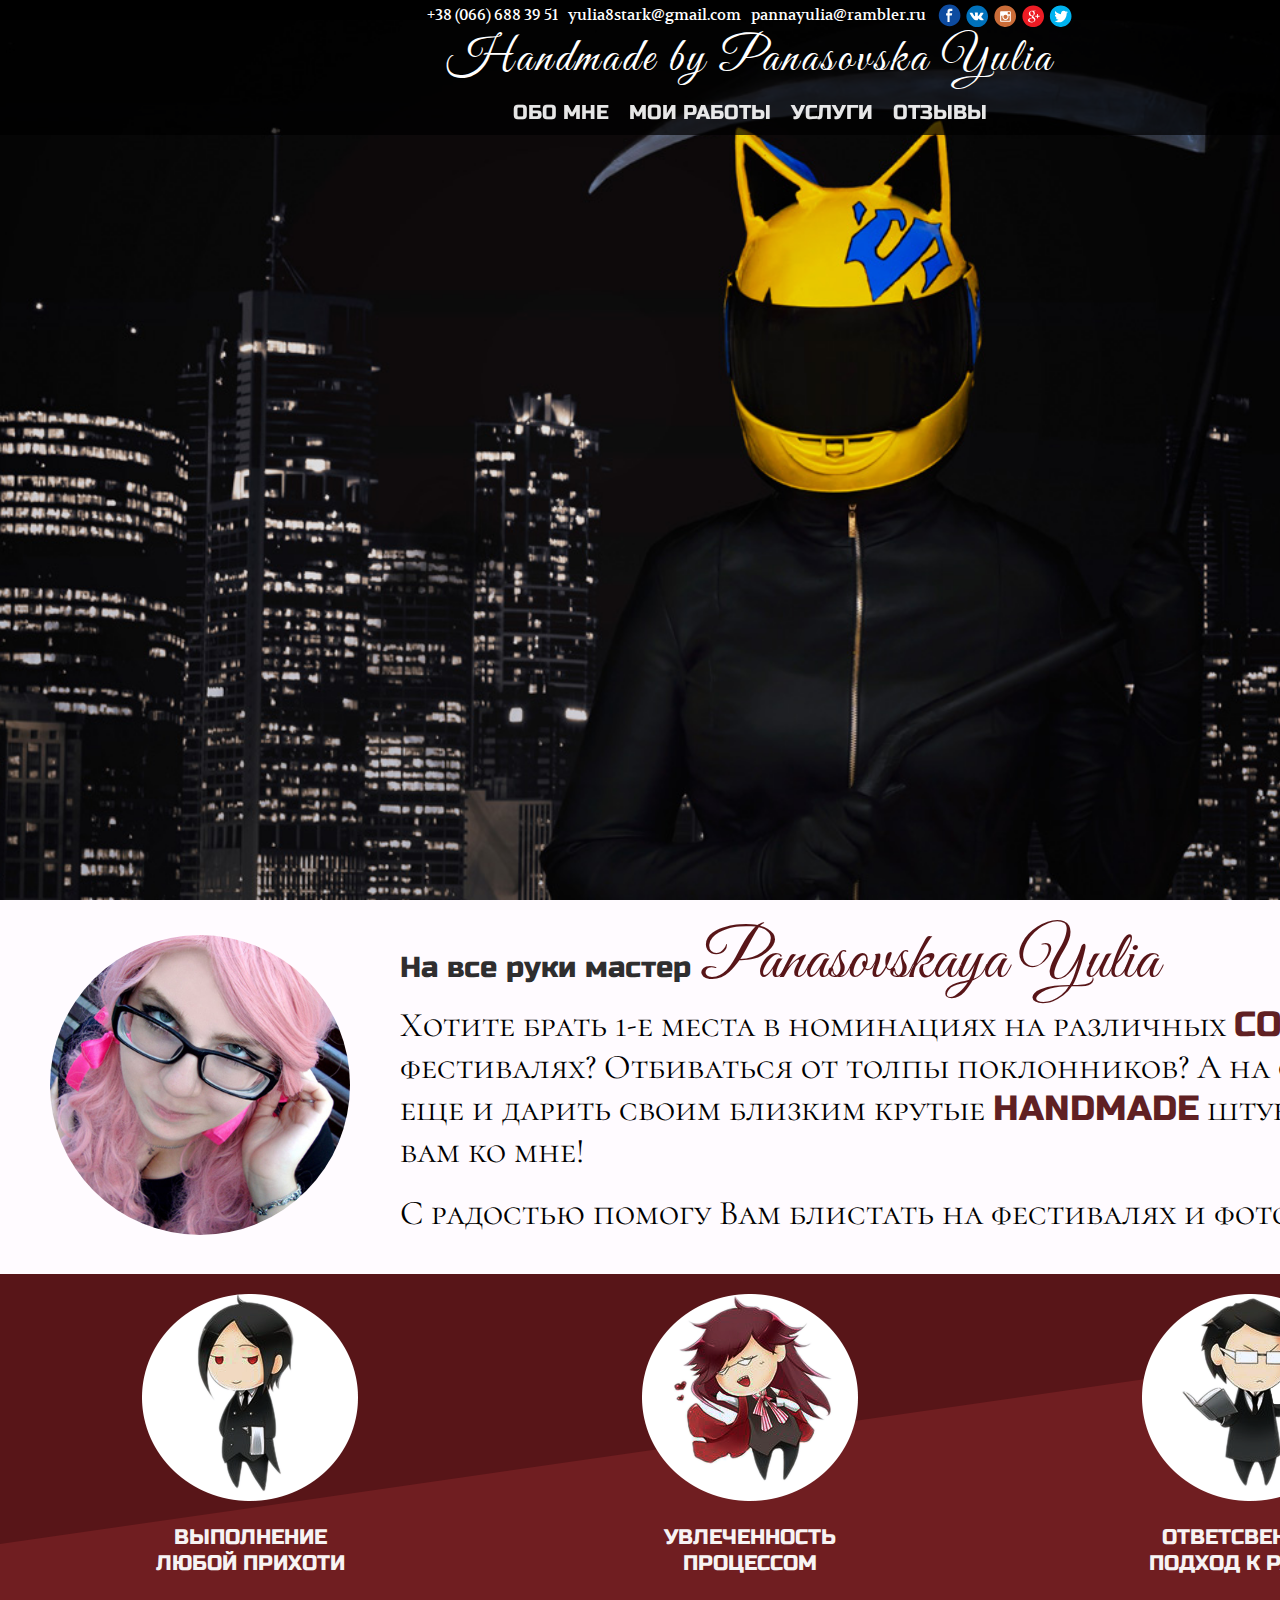
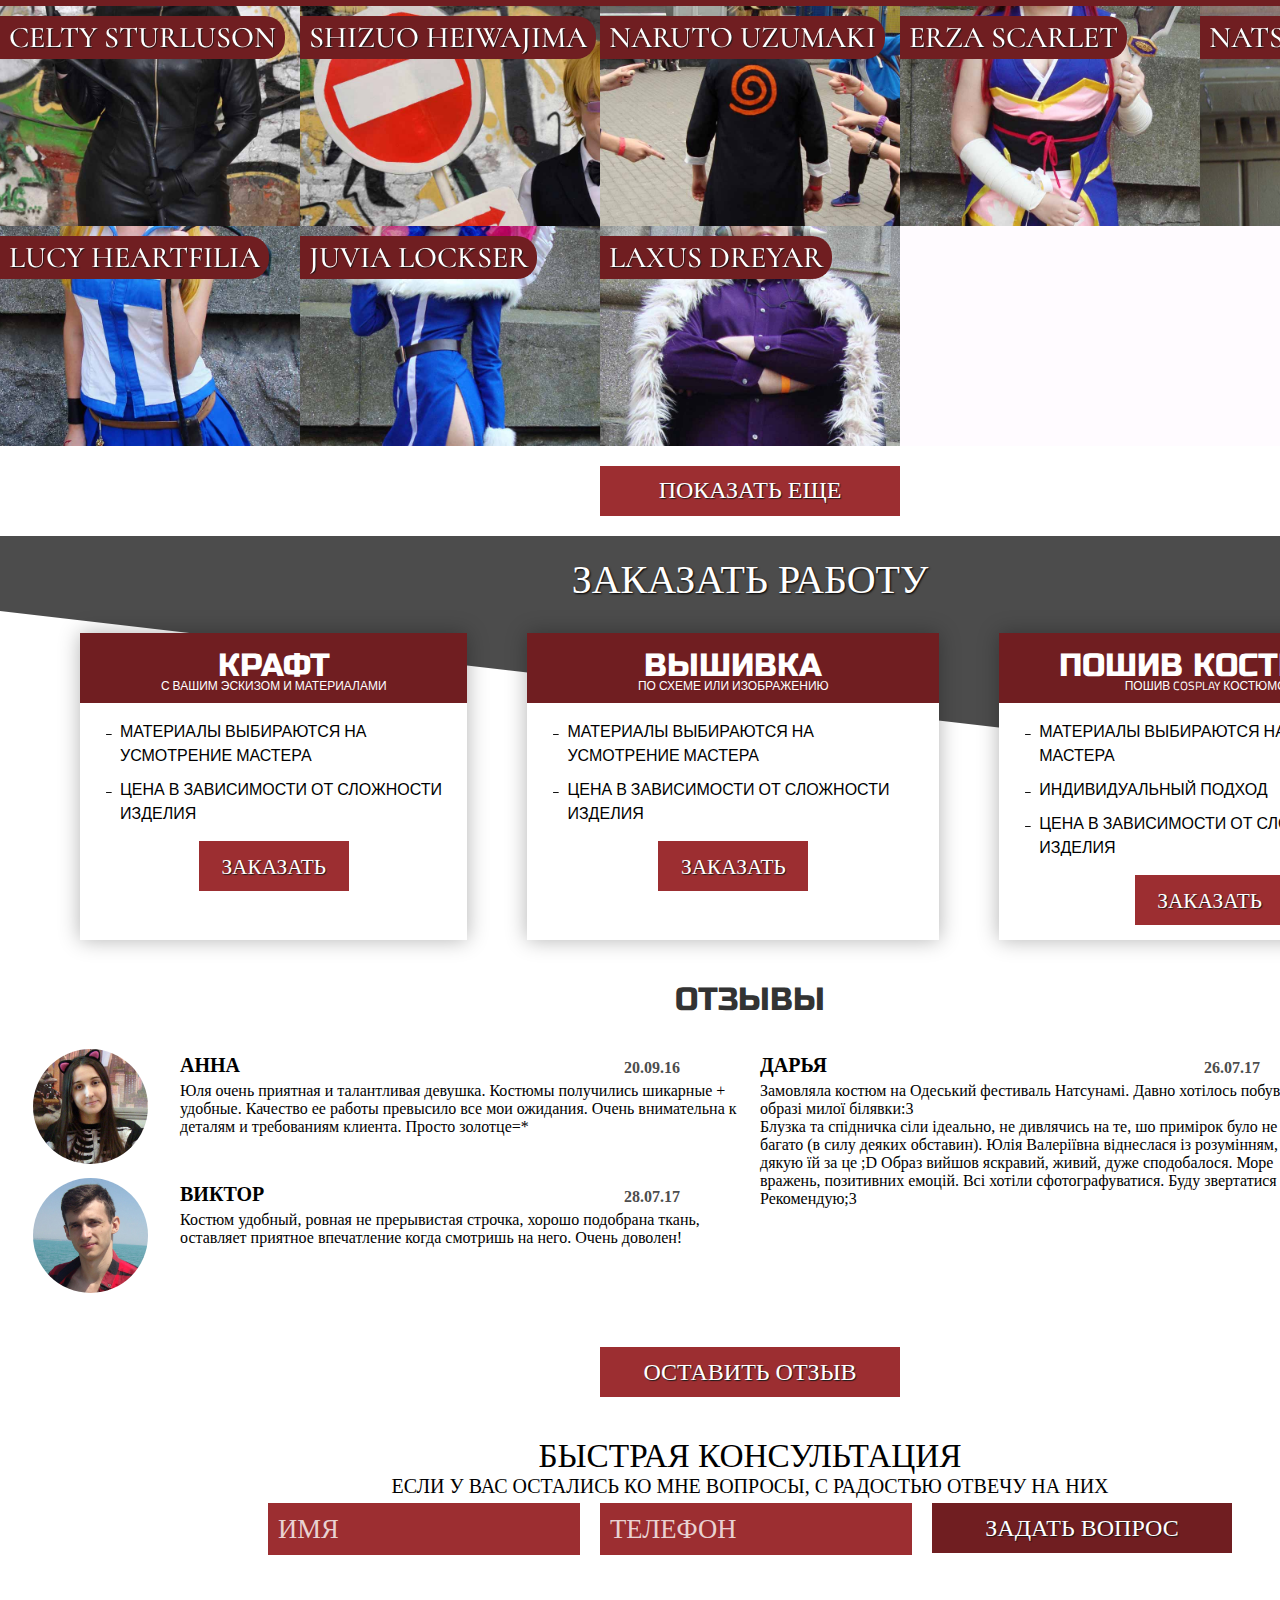
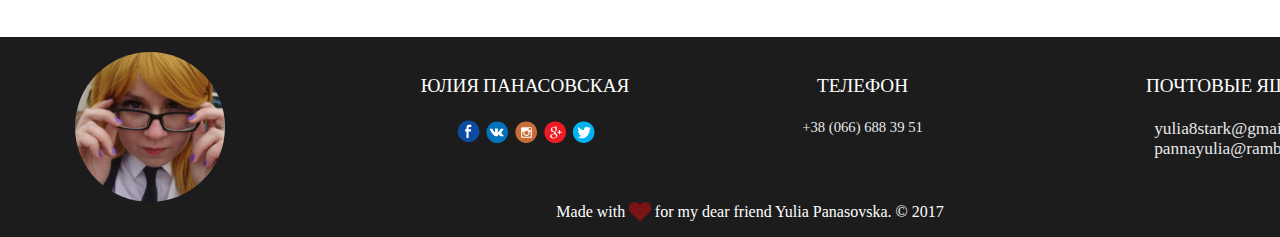
==== commit 41d67f92: "max-width for grid" ====
--- a/index.html
+++ b/index.html
@@ -68,7 +68,7 @@
   </header>
 
    <div class="grid-about" id="about">
-
+      <div class="wrap-for-about">
       <div class="grid-about-wrap">
         <div class="grid-about-photo">
           <img src="img/photo.jpg">
@@ -79,11 +79,12 @@
           <div class="grid-about-bottom">С радостью помогу Вам блистать на фестивалях и фотосессиях!</div>
         </div>
       </div>
+    </div>
 
     <div class="grid-circles" id="circles">
       <div class="bg-for-circles"></div>
+      <div class="circles-wrap">
       <div class="wrap-for-circles">
-
         <div class="grid-circles-img grid-circles-left-img">
           <img  src="img/seba.png">
           <div class="circles-img-descr">Выполнение любой прихоти</div>
@@ -98,12 +99,11 @@
           <img src="img/william.png">
           <div class="circles-img-descr">Ответсвенный подход к работе</div>
         </div>
-
-      </div>
-    </div>
-
-  </div>
-
+      </div>
+      </div>
+    </div>
+  </div>
+<div id="wrap-for-gallery">
   <div class="grid-gallery" id="gallery">
 
     <label for="pic-1" class="grid-gallery-element">
@@ -217,7 +217,7 @@
         </figcaption>
       </figure>
     </label>
-
+</div>
   </div>
 
   <div id="load">
@@ -248,6 +248,7 @@
     <div class="bg-for-order"></div>
     <div class="order-header">Заказать работу</div>
 
+    <div class="wrap-for-order">
     <div class="grid-order-block">
       <div class="order-block grid-order-left">
         <header>Крафт
@@ -282,6 +283,7 @@
         </ul>
         <button class="order-button-element">Заказать</button>
       </div>
+    </div>
     </div>
 
     <div class="order-form order-form-hide" >
@@ -306,6 +308,7 @@
 
   <div class="grid-review" id="review">
     <div class="review-header">Отзывы</div>
+    <div class="wrap-for-review">
       <div class="grid-review-block">
         <div class="grid-review-block-left">
           <div class="grid-review-block-left-first">
@@ -335,7 +338,7 @@
         </div>
       </div>
       </div>
-
+    </div>
     <div class="review-form review-form-hide" >
       <div class="review-form-wrap"> <div onClick="cancelFunc()" class="cancel"></div>
         <form id="form-review" action="javascript:void(null);" onsubmit="callReview()" method="POST">
@@ -370,9 +373,11 @@
       </div>
     </div>
   </div>
-
-  </div>
+  </div>
+
     <footer class="grid-footer">
+      <div class="bg-for-footer"></div>
+      <div class="wrap-for-footer">
       <div class="footer-img"><img src="img/photo_footer.jpg" ></div>
       <div class="footer-name">Юлия Панасовская</div>
       <div class="footer-tel-descr">Телефон</div>
@@ -392,6 +397,7 @@
         <div>pannayulia@rambler.ru</div>
       </div>
       <div id="footer-copyright">Made with <span id="footer-heart"><img src="img/heart.png"></span> for my dear friend Yulia Panasovska. &copy 2017</div>
+      </div>
     </footer>
   </div>
 </body>
--- a/styles.css
+++ b/styles.css
@@ -35,7 +35,8 @@
 button::selection,
 header::selection,
 input::selection,
-textarea::selection    {
+textarea::selection,
+br::selection    {
 	color: var(--white);
 	background: var(--scarlet-light);
 }
@@ -86,6 +87,7 @@
 	display: grid;
 	grid-template-columns: 1fr;
 	grid-template-rows: 0px 100vh auto auto auto auto auto  auto 200px;
+	position: relative;
 }
 
 .social a {
@@ -195,6 +197,21 @@
 	display: grid;
 	background-color: #fffbff;
 	grid-template-columns: 400px 1fr;
+	position: relative;
+}
+
+.grid-about-wrap {
+	position: relative;
+	left: 0;
+	right: 0;
+	max-width: 1500px;
+	margin: 0 auto;
+	overflow: auto;
+}
+
+.wrap-for-about {
+	position: relative;
+	display: block;
 }
 
 .grid-about-photo {
@@ -283,14 +300,27 @@
 	justify-content: space-around;
 }
 
+.circles-wrap {
+	position: relative;
+	display: block;
+}
+
+.wrap-for-circles {
+	position: relative;
+	left: 0;
+	right: 0;
+	max-width: 1500px;
+	margin: 0 auto;
+	overflow: auto;
+}
 
 .bg-for-circles {
 	background: #581518;
 	z-index: 1;
 	width: 100wv;
-	height: 250px;
+	height: 270px;
 	clip-path: polygon(0 100%, 100% 20%, 100% 0, 0 0);
-	margin-bottom: -210px;
+	margin-bottom: -250px;
 	position: relative;
 }
 
@@ -312,6 +342,7 @@
 	background-position: top center;
 	-webkit-flex-basis: 270px;
 	flex-basis: 270px;
+	overflow: hidden;
 }
 
 .grid-circles-img:hover .circles-img-descr {
@@ -338,11 +369,24 @@
 	background-color: #fffbff;
 }
 
+#gallery {
+	position: relative;
+	left: 0;
+	right: 0;
+	max-width: 1500px;
+	margin: 0 auto;
+	overflow: auto;
+}
+
+#wrap-for-gallery {
+	position: relative;
+	display: block;
+}
+
 .grid-gallery-element {
  	/*width: 350px;
 	height: 230px;*/
 	overflow: hidden;
-
 }
 
 .small-img {
@@ -573,7 +617,18 @@
 	display: grid;
 	grid-template-columns: repeat(3, auto);
 	position: relative;
-
+	position: relative;
+	left: 0;
+	right: 0;
+	max-width: 1400px;
+	margin: 0 auto;
+
+}
+
+
+.wrap-for-order {
+	position: relative;
+	display: block;
 }
 
 .order-header {
@@ -800,6 +855,21 @@
 
 }
 
+.grid-review-block {
+	position: relative;
+	left: 0;
+	right: 0;
+	max-width: 1500px;
+	margin: 0 auto;
+
+}
+
+
+.wrap-for-review {
+	position: relative;
+	display: block;
+}
+
 .grid-review-block-left-first,
 .grid-review-block-left-second {
 	display: grid;
@@ -1050,7 +1120,20 @@
 /* ----------------- GRID FOOTER --------------------- */
 
 .grid-footer {
+	position: relative;
+	display: block;
+}
+
+.bg-for-footer {
 	background-color: #1c1c1c;
+	width: 100%;
+	position: relative;
+	height: 200px;
+}
+
+
+.wrap-for-footer {
+	/*background-color: #1c1c1c;*/
 	display: grid;
 	grid-template-columns: 20% 30% 15% 35%;
 	grid-template-rows: auto auto auto;
@@ -1061,6 +1144,12 @@
 	"footer footer footer footer";
 	padding-top: 15px;
 	justify-content: center;
+	position: relative;
+	left: 0;
+	right: 0;
+	max-width: 1500px;
+	margin: 0 auto;
+	margin-top: -200px;
 }
 
 .current a {
